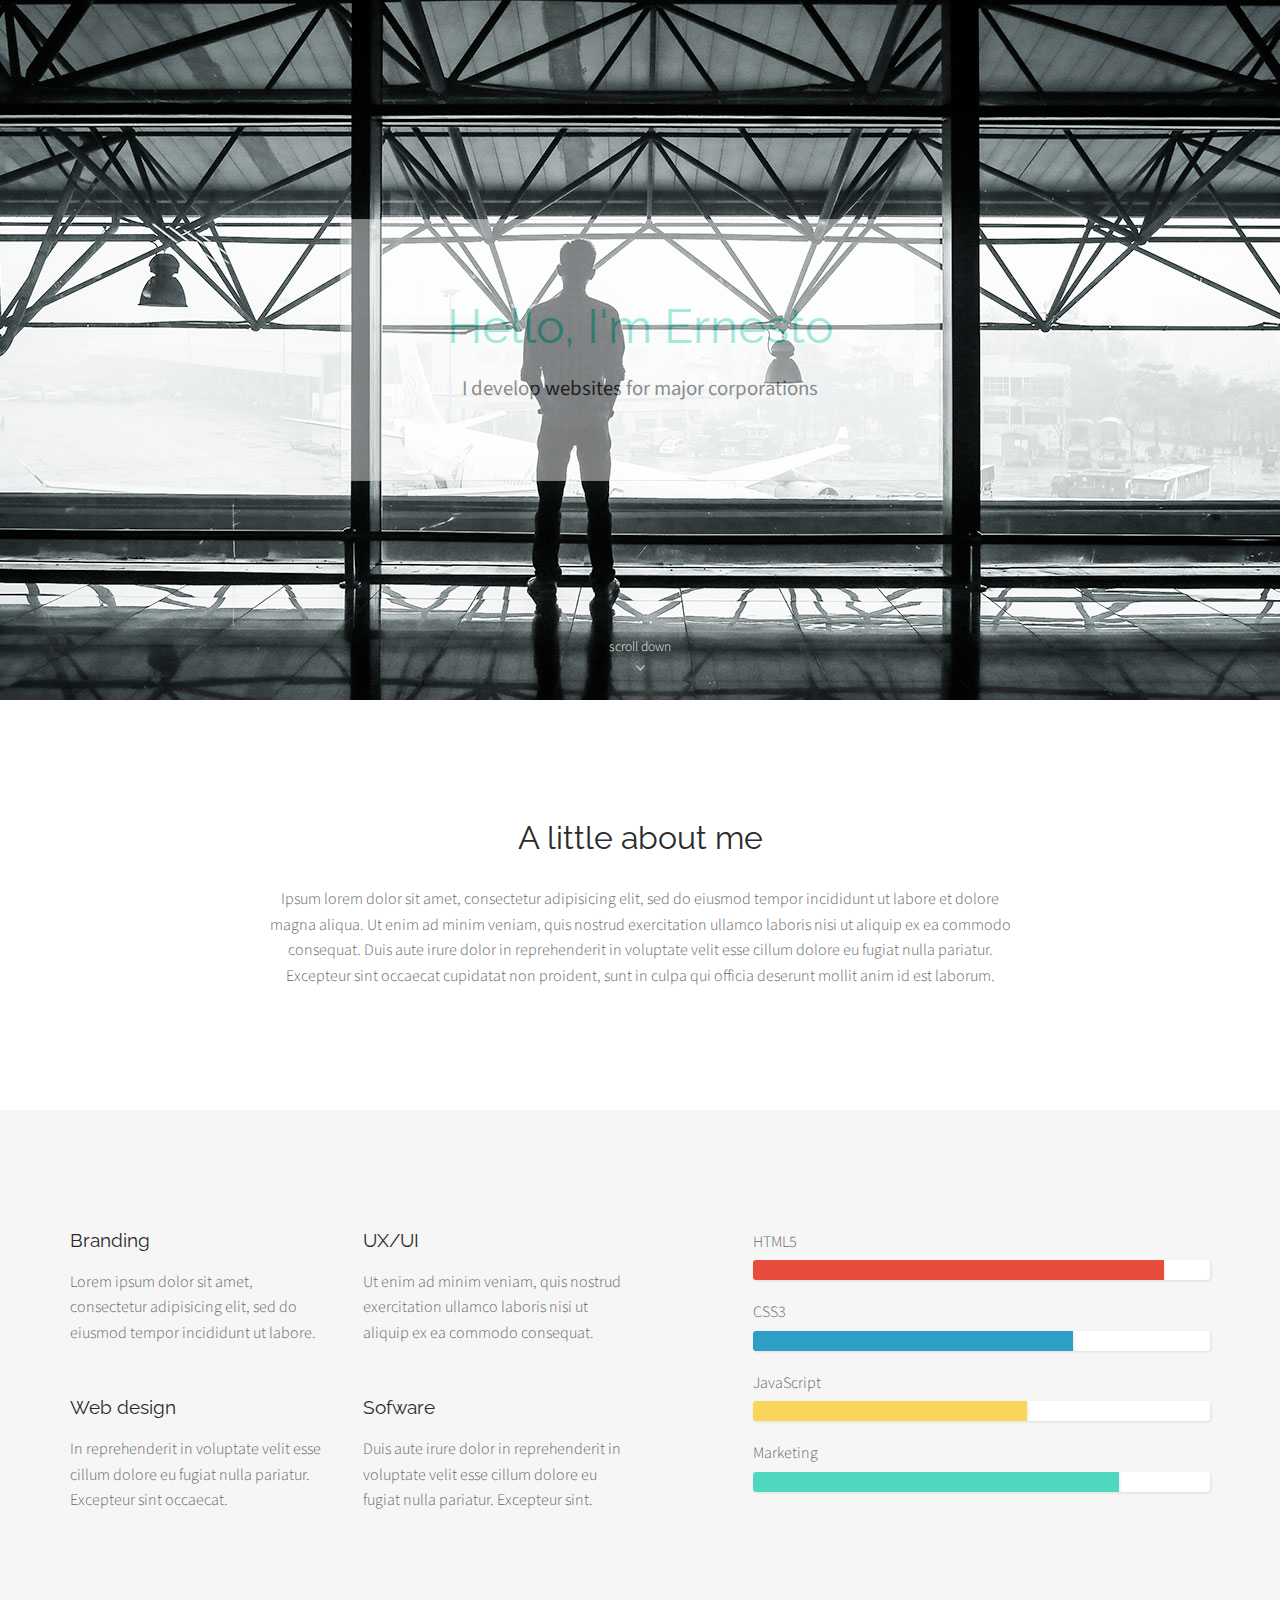
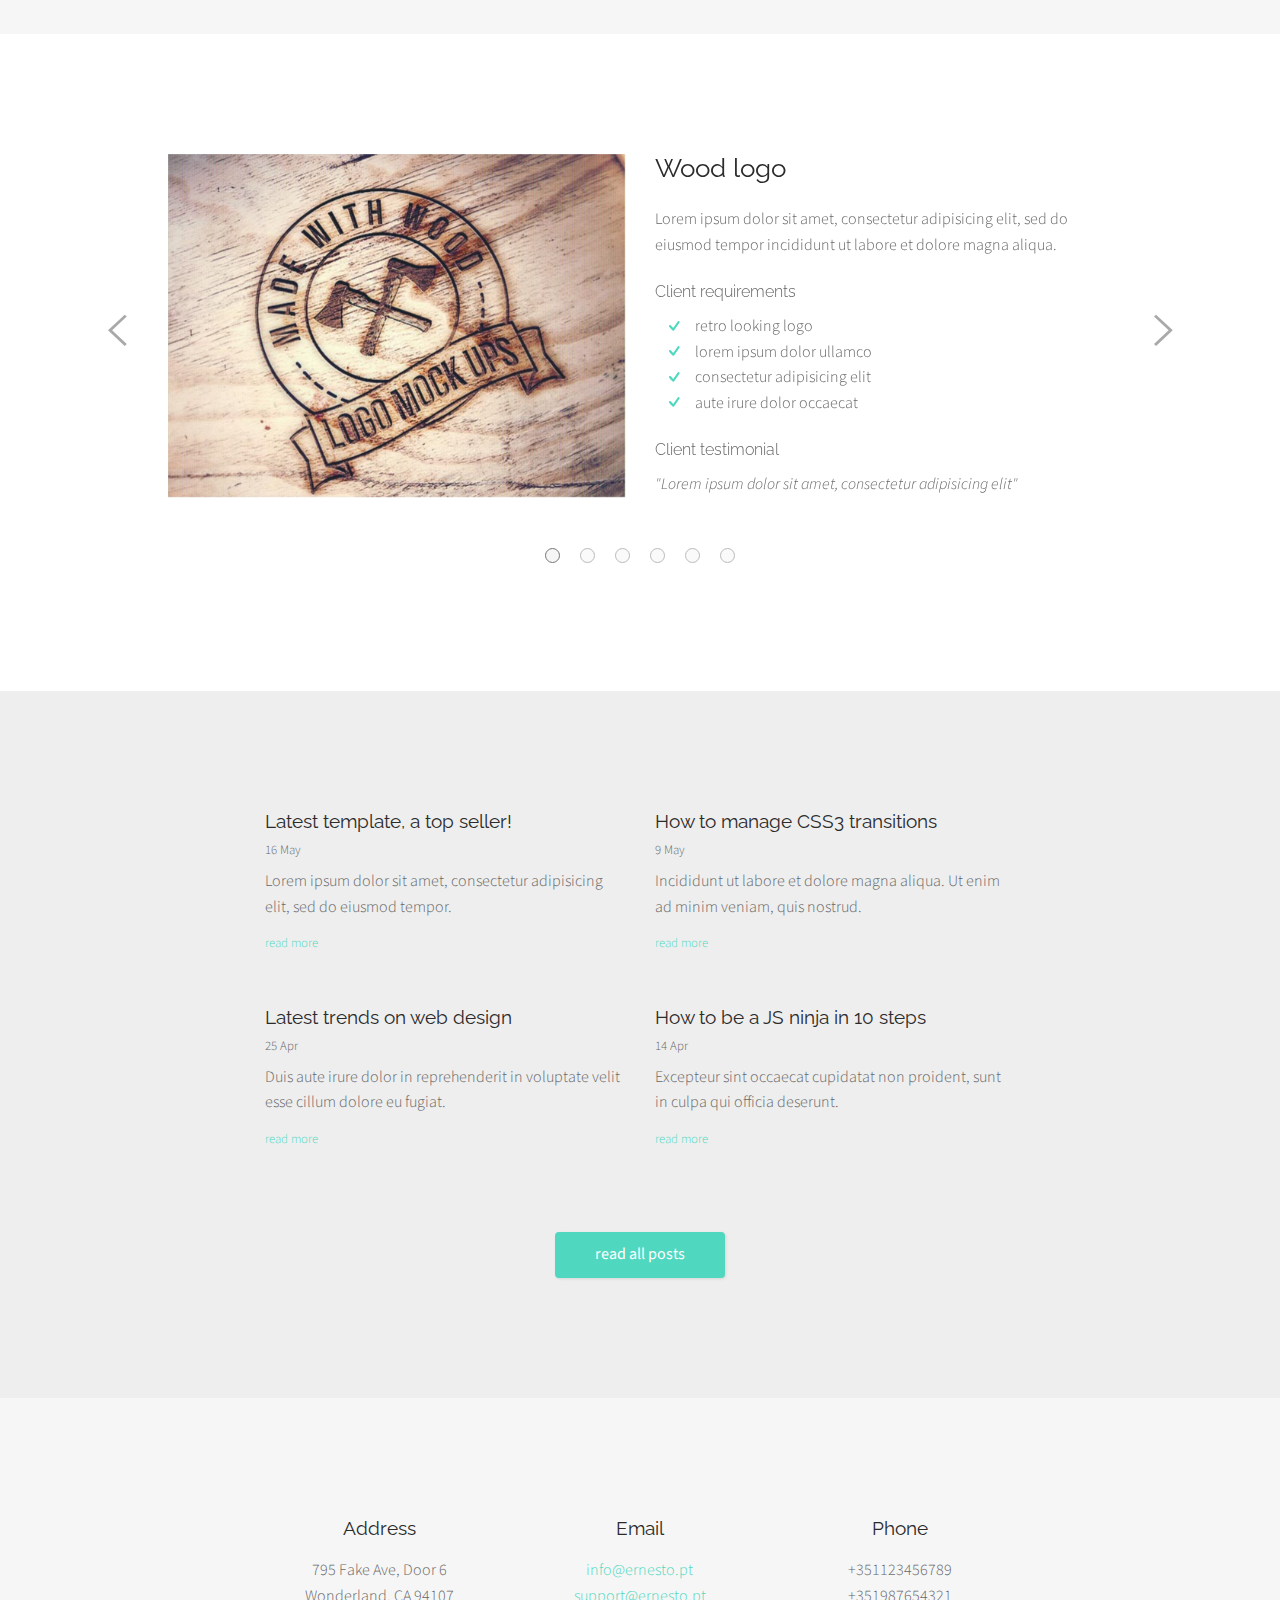
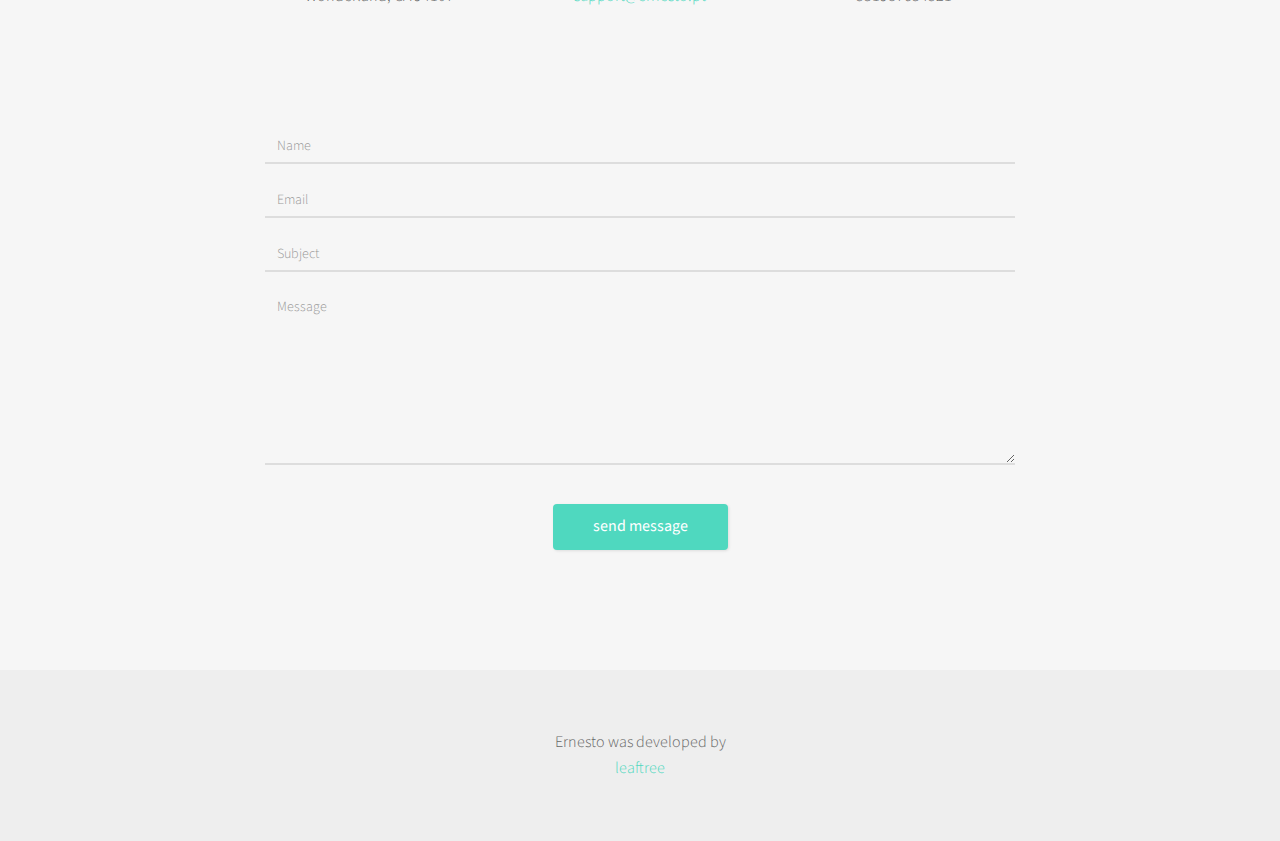
==== public/index.html @ e871e5c8 "Added Ernesto template. Works in Rack" ====
<!DOCTYPE html>

<html>
  <head>
    <meta charset="utf-8">
    <meta name="viewport" content="width=device-width, initial-scale=1.0">
    
    <!-- SEO -->
    <title>Ernesto</title>
    <meta name="description" content="HTML5 & CSS3 Multipurpose Theme">
    <meta name="keywords" content="HTML5, CSS3, Theme, ThemeForest, Flat, Responsive, Multipurpose, Modern">
    <link type="text/plain" rel="author" href="humans.txt">
    
    <link href="favicon.png" rel="icon" type="image/png">
    
    <link href='http://fonts.googleapis.com/css?family=Raleway:400,700%7cSource+Sans+Pro:700,300' rel='stylesheet' type='text/css'>
    <!-- Bootstrap 3.1.1 -->
    <link href="css/bootstrap.min.css" rel="stylesheet">
    <!-- ionicons font -->
    <link href="css/ionicons.min.css" rel="stylesheet">
    <!-- venobox -->
    <link href="css/venobox.css" rel="stylesheet">
    <!-- Owl Carousel -->
    <link href="css/owl.carousel.css" rel="stylesheet">
    <link href="css/owl.theme.css" rel="stylesheet">
    <link href="css/owl.transitions.css" rel="stylesheet">
    <!-- Custom CSS -->
    <link href="css/style.css" rel="stylesheet">
    <link href="css/color/emerald.css" rel="stylesheet">
  </head>
  <body data-spy="scroll" data-target=".main-menu" data-offset="85">
    
    <header class="header-invisible">
      <div class="container">
        <div class="row">

          <div id="logo" class="col-xs-6 col-sm-12 col-md-3 text-center-sm text-left-xs">
            <a href="index.html"><img src="logo.png" class="img-responsive" alt="logo" title="logo"></a>
          </div> <!-- /logo -->

          <div id="menu" class="col-xs-6 col-sm-12 col-md-9">
            <nav class="navbar main-menu" role="navigation">
              <!-- Menu button for mobile display -->
              <div class="navbar-header">
                <button type="button" class="navbar-toggle" data-toggle="collapse" data-target=".navbar-ex1-collapse">menu</button>
              </div>
          
              <!-- Navigation links -->
              <div class="collapse navbar-collapse navbar-ex1-collapse">
                <ul class="nav navbar-right navbar-nav">
                  <li class="active"><a class="smoothScroll" href="#highlighted">Home</a></li>
                  <li><a class="smoothScroll" href="#about">About</a></li>
                  <li><a class="smoothScroll" href="#services">Services</a></li>
                  <li><a class="smoothScroll" href="#portfolio">Portfolio</a></li>
                  <li><a class="smoothScroll" href="#news">News</a></li>
                  <li><a class="smoothScroll" href="#contact">Contact</a></li>
                  <li><a href="blog.html">Blog</a></li>
                </ul>
              </div> <!-- /navbar-collapse -->
            </nav>
          </div> <!-- /menu -->

        </div> <!-- /row -->
      </div> <!-- container -->
    </header>

    <div id="highlighted" class="bg-image-person">
      <div class="container">
        <div class="row">

          <div class="highlighted-image col-xs-12">
            <div class="fade-in text-center vertical-center">
              <div class="highlighted-box">
                <h1 class="margin-bottom-0 text-color-theme">Hello, I'm Ernesto</h1>
                <h5 class="margin-bottom-0 source-sans-font">I develop websites for major corporations</h5>
              </div> <!-- /highlighted-box -->
            </div> <!-- /fade-in -->
            <div class="scroll-down text-center text-color-light">
              <p>scroll down<br><i class="icon ion-ios7-arrow-down"></i></p>
            </div> <!-- /scroll-down -->
          </div> <!-- /highlighted-image -->

        </div> <!-- /row -->
      </div> <!-- /container -->      
    </div> <!-- /highlighted -->

    <div id="about" class="region">
      <div class="container">
        <div class="row">

          <div class="col-xs-12 col-md-8 col-md-offset-2 text-center block">
            <h3>A little about me</h3>
            <p>Ipsum lorem dolor sit amet, consectetur adipisicing elit, sed do eiusmod
            tempor incididunt ut labore et dolore magna aliqua. Ut enim ad minim veniam,
            quis nostrud exercitation ullamco laboris nisi ut aliquip ex ea commodo
            consequat. Duis aute irure dolor in reprehenderit in voluptate velit esse
            cillum dolore eu fugiat nulla pariatur. Excepteur sint occaecat cupidatat non
            proident, sunt in culpa qui officia deserunt mollit anim id est laborum.</p>
          </div> <!-- /col-xs-12 -->

        </div> <!-- /row -->
      </div> <!-- /container -->
    </div> <!-- /about -->

    <div id="services" class="region bg-color-grayLight1">
      <div class="container">
        <div class="row">

          <div class="panels-skills col-xs-12 block">
            <div class="row">

              <div class="panels col-xs-12 col-md-6">
                <div class="row">
                  <div class="panel-item col-xs-12 col-sm-6 margin-bottom-50">
                    <h6>Branding</h6>
                    <p>Lorem ipsum dolor sit amet, consectetur adipisicing elit, sed do eiusmod tempor incididunt ut labore.</p>
                  </div> <!-- /panel-item -->

                  <div class="panel-item col-xs-12 col-sm-6 margin-bottom-50">
                    <h6>UX/UI</h6>
                    <p>Ut enim ad minim veniam, quis nostrud exercitation ullamco laboris nisi ut aliquip ex ea commodo
                    consequat.</p>
                  </div> <!-- /panel-item -->

                  <div class="clearfix hidden-xs"></div>

                  <div class="panel-item col-xs-12 col-sm-6 margin-bottom-sm-50">
                    <h6>Web design</h6>
                    <p>In reprehenderit in voluptate velit esse cillum dolore eu fugiat nulla pariatur. Excepteur sint occaecat.</p>
                  </div> <!-- /panel-item -->

                  <div class="panel-item col-xs-12 col-sm-6 margin-bottom-sm-50">
                    <h6>Sofware</h6>
                    <p>Duis aute irure dolor in reprehenderit in voluptate velit esse cillum dolore eu fugiat nulla pariatur. Excepteur sint.</p>
                  </div> <!-- /panel-item -->
                </div> <!-- /row -->
              </div> <!-- /panels -->

              <div class="skills col-xs-12 col-md-5 col-md-offset-1">
                <p class="progress-title">HTML5</p>
                <div class="progress">
                  <div class="progress-bar progress-bar-red" role="progressbar" aria-valuenow="90" aria-valuemin="0" aria-valuemax="100" style="width: 90%">
                  </div> <!-- /progress-bar -->
                </div> <!-- /progress -->

                <p class="progress-title">CSS3</p>
                <div class="progress">
                  <div class="progress-bar progress-bar-blue" role="progressbar" aria-valuenow="20" aria-valuemin="0" aria-valuemax="100" style="width: 70%">
                  </div> <!-- /progress-bar -->
                </div> <!-- /progress -->

                <p class="progress-title">JavaScript</p>
                <div class="progress">
                  <div class="progress-bar progress-bar-yellow" role="progressbar" aria-valuenow="60" aria-valuemin="0" aria-valuemax="100" style="width: 60%">
                  </div> <!-- /progress-bar -->
                </div> <!-- /progress -->

                <p class="progress-title">Marketing</p>
                <div class="progress">
                  <div class="progress-bar progress-bar-primary" role="progressbar" aria-valuenow="80" aria-valuemin="0" aria-valuemax="100" style="width: 80%">
                  </div> <!-- /progress-bar -->
                </div> <!-- /progress -->
              </div> <!-- /skills -->

            </div> <!-- /row -->
          </div> <!-- /panels-skills -->

        </div> <!-- /row -->
      </div> <!-- /container -->
    </div> <!-- /about -->

    <div id="portfolio" class="region">
      <div class="container">
        <div class="row">

          <div class="portfolio-slider col-xs-12 col-md-10 col-md-offset-1 block">
            <div class="owl-carousel">

              <div class="row">
                <div class="col-xs-12 col-md-6">
                  <a href="img/portfolio/pix1-th.jpg" class="venobox" title="Wood logo">
                    <div class="portfolio-image">
                      <img src="img/portfolio/pix1-th.jpg" class="img-responsive img-full-width" alt="wood">
                      <div class="portfolio-overlay">
                        <p>View larger</p>
                      </div> <!-- /portfolio-overlay -->
                    </div> <!-- /portfolio-image -->
                  </a>
                </div> <!-- /col-xs-12 -->
                <div class="col-xs-12 col-md-6 margin-top-sm-40">
                  <h4>Wood logo</h4>
                  <p>Lorem ipsum dolor sit amet, consectetur adipisicing elit, sed do eiusmod tempor incididunt ut labore et dolore magna aliqua.</p>
                  <p class="raleway-font margin-top-20">Client requirements</p>
                  <ul class="icon-list">
                    <li><i class="icon ion-checkmark-round text-color-theme"></i>retro looking logo</li>
                    <li><i class="icon ion-checkmark-round text-color-theme"></i>lorem ipsum dolor ullamco</li>
                    <li><i class="icon ion-checkmark-round text-color-theme"></i>consectetur adipisicing elit</li>
                    <li><i class="icon ion-checkmark-round text-color-theme"></i>aute irure dolor occaecat</li>
                  </ul> <!-- /icon-list -->
                  <p class="raleway-font margin-top-20">Client testimonial</p>
                  <p><em>"Lorem ipsum dolor sit amet, consectetur adipisicing elit"</em></p>
                </div> <!-- /col-xs-12 -->
              </div> <!-- /row -->

              <div class="row">
                <div class="col-xs-12 col-md-6">
                  <a href="img/portfolio/pix2-th.jpg" class="venobox" title="Flyer presentation">
                    <div class="portfolio-image">
                      <img src="img/portfolio/pix2-th.jpg" class="img-responsive img-full-width" alt="flyer">
                      <div class="portfolio-overlay">
                        <p>View larger</p>
                      </div> <!-- /portfolio-overlay -->
                    </div> <!-- /portfolio-image -->
                  </a>
                </div> <!-- /col-xs-12 -->
                <div class="col-xs-12 col-md-6 margin-top-sm-40">
                  <h4>Flyer presentation</h4>
                  <p>Duis aute irure dolor in reprehenderit in voluptate velit esse cillum dolore eu fugiat nulla pariatur. Excepteur sint.</p>
                  <p class="raleway-font margin-top-20">Client requirements</p>
                  <ul class="icon-list">
                    <li><i class="icon ion-checkmark-round text-color-theme"></i>a flyer presentation mockup</li>
                    <li><i class="icon ion-checkmark-round text-color-theme"></i>lorem ipsum dolor ullamco</li>
                    <li><i class="icon ion-checkmark-round text-color-theme"></i>consectetur adipisicing elit</li>
                    <li><i class="icon ion-checkmark-round text-color-theme"></i>aute irure dolor occaecat</li>
                  </ul> <!-- /icon-list -->
                  <p class="raleway-font margin-top-20">Client testimonial</p>
                  <p><em>"Labore et dolore magna aliqua, ut enim ad minim veniam"</em></p>
                </div> <!-- /col-xs-12 -->
              </div> <!-- /row -->

              <div class="row">
                <div class="col-xs-12 col-md-6">
                  <a href="img/portfolio/pix3-th.jpg" class="venobox" title="Corporate image">
                    <div class="portfolio-image">
                      <img src="img/portfolio/pix3-th.jpg" class="img-responsive img-full-width" alt="corporate image">
                      <div class="portfolio-overlay">
                        <p>View larger</p>
                      </div> <!-- /portfolio-overlay -->
                    </div> <!-- /portfolio-image -->
                  </a>
                </div> <!-- /col-xs-12 -->
                <div class="col-xs-12 col-md-6 margin-top-sm-40">
                  <h4>Corporate image</h4>
                  <p>Excepteur sint occaecat cupidatat non proident, sunt in culpa qui officia deserunt mollit anim id est laborum.</p>
                  <p class="raleway-font margin-top-20">Client requirements</p>
                  <ul class="icon-list">
                    <li><i class="icon ion-checkmark-round text-color-theme"></i>corporate image</li>
                    <li><i class="icon ion-checkmark-round text-color-theme"></i>lorem ipsum dolor ullamco</li>
                    <li><i class="icon ion-checkmark-round text-color-theme"></i>consectetur adipisicing elit</li>
                    <li><i class="icon ion-checkmark-round text-color-theme"></i>aute irure dolor occaecat</li>
                  </ul> <!-- /icon-list -->
                  <p class="raleway-font margin-top-20">Client testimonial</p>
                  <p><em>"Lorem ipsum dolor sit amet, consectetur adipisicing elit"</em></p>
                </div> <!-- /col-xs-12 -->
              </div> <!-- /row -->

              <div class="row">
                <div class="col-xs-12 col-md-6">
                  <a href="img/portfolio/pix4-th.jpg" class="venobox" title="Business cards">
                    <div class="portfolio-image">
                      <img src="img/portfolio/pix4-th.jpg" class="img-responsive img-full-width" alt="business cards">
                      <div class="portfolio-overlay">
                        <p>View larger</p>
                      </div> <!-- /portfolio-overlay -->
                    </div> <!-- /portfolio-image -->
                  </a>
                </div> <!-- /col-xs-12 -->
                <div class="col-xs-12 col-md-6 margin-top-sm-40">
                  <h4>Business Cards</h4>
                  <p>Lorem ipsum dolor sit amet, consectetur adipisicing elit, sed do eiusmod tempor incididunt ut labore et dolore magna aliqua.</p>
                  <p class="raleway-font margin-top-20">Client requirements</p>
                  <ul class="icon-list">
                    <li><i class="icon ion-checkmark-round text-color-theme"></i>business cards</li>
                    <li><i class="icon ion-checkmark-round text-color-theme"></i>lorem ipsum dolor ullamco</li>
                    <li><i class="icon ion-checkmark-round text-color-theme"></i>consectetur adipisicing elit</li>
                    <li><i class="icon ion-checkmark-round text-color-theme"></i>aute irure dolor occaecat</li>
                  </ul> <!-- /icon-list -->
                  <p class="raleway-font margin-top-20">Client testimonial</p>
                  <p><em>"Exercitation ullamco laboris nisi ut aliquip ex ea commodo"</em></p>
                </div> <!-- /col-xs-12 -->
              </div> <!-- /row -->

              <div class="row">
                <div class="col-xs-12 col-md-6">
                  <a href="img/portfolio/pix5-th.jpg" class="venobox" title="App screen">
                    <div class="portfolio-image">
                      <img src="img/portfolio/pix5-th.jpg" class="img-responsive img-full-width" alt="app">
                      <div class="portfolio-overlay">
                        <p>View larger</p>
                      </div> <!-- /portfolio-overlay -->
                    </div> <!-- /portfolio-image -->
                  </a>
                </div> <!-- /col-xs-12 -->
                <div class="col-xs-12 col-md-6 margin-top-sm-40">
                  <h4>Wood logo</h4>
                  <p>Duis aute irure dolor in reprehenderit in voluptate velit esse cillum dolore eu fugiat nulla pariatur.</p>
                  <p class="raleway-font margin-top-20">Client requirements</p>
                  <ul class="icon-list">
                    <li><i class="icon ion-checkmark-round text-color-theme"></i>App screen software</li>
                    <li><i class="icon ion-checkmark-round text-color-theme"></i>lorem ipsum dolor ullamco</li>
                    <li><i class="icon ion-checkmark-round text-color-theme"></i>consectetur adipisicing elit</li>
                    <li><i class="icon ion-checkmark-round text-color-theme"></i>aute irure dolor occaecat</li>
                  </ul> <!-- /icon-list -->
                  <p class="raleway-font margin-top-20">Client testimonial</p>
                  <p><em>"Lorem ipsum dolor sit amet, consectetur adipisicing elit"</em></p>
                </div> <!-- /col-xs-12 -->
              </div> <!-- /row -->

              <div class="row">
                <div class="col-xs-12 col-md-6">
                  <a href="img/portfolio/pix6-th.jpg" class="venobox" title="Mobile app">
                    <div class="portfolio-image">
                      <img src="img/portfolio/pix6-th.jpg" class="img-responsive img-full-width" alt="mobile app">
                      <div class="portfolio-overlay">
                        <p>View larger</p>
                      </div> <!-- /portfolio-overlay -->
                    </div> <!-- /portfolio-image -->
                  </a>
                </div> <!-- /col-xs-12 -->
                <div class="col-xs-12 col-md-6 margin-top-sm-40">
                  <h4>Mobile app</h4>
                  <p>Lorem ipsum dolor sit amet, consectetur adipisicing elit, sed do eiusmod tempor incididunt ut.</p>
                  <p class="raleway-font margin-top-20">Client requirements</p>
                  <ul class="icon-list">
                    <li><i class="icon ion-checkmark-round text-color-theme"></i>Mobile app</li>
                    <li><i class="icon ion-checkmark-round text-color-theme"></i>lorem ipsum dolor ullamco</li>
                    <li><i class="icon ion-checkmark-round text-color-theme"></i>consectetur adipisicing elit</li>
                    <li><i class="icon ion-checkmark-round text-color-theme"></i>aute irure dolor occaecat</li>
                  </ul> <!-- /icon-list -->
                  <p class="raleway-font margin-top-20">Client testimonial</p>
                  <p><em>"Consectetur adipisicing elit, sed do eiusmod tempor incididunt"</em></p>
                </div> <!-- /col-xs-12 -->
              </div> <!-- /row -->

            </div> <!-- /owl-carousel -->
          </div> <!-- /portfolio-slider -->

        </div> <!-- /row -->
      </div> <!-- /container -->
    </div> <!-- /portfolio -->

    <div id="news" class="region bg-color-grayLight2">
      <div class="container">
        <div class="row">

          <div class="latest-news col-xs-12 col-md-8 col-md-offset-2 block">
            <div class="row">

              <div class="latest-news-item col-xs-12 col-sm-6 margin-bottom-50">
                <h6 class="margin-bottom-5">Latest template, a top seller!</h6>
                <p class="margin-bottom-5"><small>16 May</small></p>
                <p>Lorem ipsum dolor sit amet, consectetur adipisicing elit, sed do eiusmod tempor.</p>
                <small><a href="blog-single.html">read more</a></small>
              </div> <!-- /latest-news-item -->

              <div class="latest-news-item col-xs-12 col-sm-6 margin-bottom-50">
                <h6 class="margin-bottom-5">How to manage CSS3 transitions</h6>
                <p class="margin-bottom-5"><small>9 May</small></p>
                <p>Incididunt ut labore et dolore magna aliqua. Ut enim ad minim veniam, quis nostrud.</p>
                <small><a href="blog-single.html">read more</a></small>
              </div> <!-- /latest-news-item -->

              <div class="clearfix hidden-xs"></div>

              <div class="latest-news-item col-xs-12 col-sm-6 margin-bottom-50">
                <h6 class="margin-bottom-5">Latest trends on web design</h6>
                <p class="margin-bottom-5"><small>25 Apr</small></p>
                <p>Duis aute irure dolor in reprehenderit in voluptate velit esse cillum dolore eu fugiat.</p>
                <small><a href="blog-single.html">read more</a></small>
              </div> <!-- /latest-news-item -->

              <div class="latest-news-item col-xs-12 col-sm-6 margin-bottom-50">
                <h6 class="margin-bottom-5">How to be a JS ninja in 10 steps</h6>
                <p class="margin-bottom-5"><small>14 Apr</small></p>
                <p>Excepteur sint occaecat cupidatat non proident, sunt in culpa qui officia deserunt.</p>
                <small><a href="blog-single.html">read more</a></small>
              </div> <!-- /latest-news-item -->

            </div> <!-- /row -->

            <div class="text-center margin-top-30"><a href="blog.html" class="btn btn-primary">read all posts</a></div>

          </div> <!-- /col-xs-12 -->

        </div> <!-- /row -->
      </div> <!-- /container -->
    </div> <!-- /news -->

    <div id="contact" class="footer-columns region bg-color-grayLight1">
      <div class="container">
        <div class="row">

          <div class="contact-info col-xs-12 col-md-8 col-md-offset-2 text-center block">
            <div class="row">

              <div class="col-xs-12 col-sm-4">
                <h6>Address</h6>
                <p>795 Fake Ave, Door 6<br />Wonderland, CA 94107</p>
              </div>

              <div class="col-xs-12 col-sm-4 margin-top-xs-40">
                <h6>Email</h6>
                <p><a href="mailto:info@ernesto.pt">info@ernesto.pt</a><br /><a href="mailto:support@ernesto.pt">support@ernesto.pt</a></p>
              </div>

              <div class="col-xs-12 col-sm-4 margin-top-xs-40">
                <h6>Phone</h6>
                <p>+351123456789<br />+351987654321</p>
              </div>

            </div> <!-- /row -->
          </div> <!-- /contact-info -->

          <div class="contact-form col-xs-12 col-md-8 col-md-offset-2 block">

            <form id="theme-contact" method="post" role="form" action="mail.php">
              <div class="form-group">
                <input type="text" class="form-control" id="contact-name" name="contact-name" placeholder="Name">
              </div> <!-- /form-group -->

              <div class="form-group">
                <input type="email" class="form-control" id="contact-email" name="contact-email" placeholder="Email">
              </div> <!-- /form-group -->
              
              <div class="form-group">
                <input type="text" class="form-control" id="contact-subject" name="contact-subject" placeholder="Subject">
              </div> <!-- /form-group -->
              
              <div class="form-group">
                <textarea class="form-control" rows="8" id="contact-message" name="contact-message" placeholder="Message"></textarea>
              </div> <!-- /form-group -->
              
              <div class="form-group text-center">
                <input type="submit" class="btn btn-primary margin-top-20" id="submit" name="submit" value="send message">
              </div> <!-- /form-group -->
            </form> <!-- /theme-contact -->

            <div id="theme-form-messages"></div>

          </div> <!-- /contact-form -->

        </div> <!-- /row -->
      </div> <!-- /container -->
    </div> <!-- /contact -->

    <footer class="region bg-color-grayLight2">
      <div class="container">
        <div class="row">

          <div class="col-xs-12 text-center">
            <p>Ernesto was developed by<br><a href="http://leaftree.pt">leaftree</a></p>
          </div> <!-- /col-xs-12 -->

        </div> <!-- /row -->
      </div> <!-- /container -->
    </footer>
    
    <!-- jQuery 1.10.2 -->
    <script src="js/jquery-1.10.2.min.js"></script>
    <!-- jQuery Plugins -->
    <script src="js/bootstrap.min.js"></script>
    <script src="js/jquery.flexverticalcenter.js"></script>
    <script src="js/retina-1.1.0.min.js"></script>
    <script src="js/jquery.smooth-scroll.min.js"></script>
    <script src="js/venobox.min.js"></script>
    <script src="js/owl.carousel.min.js"></script>
    <script src="js/app.js"></script>
  </body>
</html>
---- public/css/venobox.css ----
/* ------ venobox.css --------*/
.vbox-overlay *, .vbox-overlay *:before, .vbox-overlay *:after{
    -webkit-backface-visibility: hidden;
    -webkit-box-sizing:border-box;-moz-box-sizing:border-box;box-sizing:border-box;}
body{
    -webkit-overflow-scrolling:touch;
}
/* ------- overlay: change here background color and opacity ----- */
.vbox-overlay{
    background: #181818;
    background: rgba(0,0,0,0.85); 
    width: 100%;
    height: auto;
    position: absolute;
    top: 0;
    left: 0;
    z-index: 999;
    overflow: hidden;
    opacity: 0;
    transition: opacity .25s ease-in-out;
    -moz-transition: opacity .25s ease-in-out;
    -webkit-transition: opacity .25s ease-in-out;
}
.relativo{
    float: left;
    width: 100%;
    height: 100%;
    display: block;
    position: relative;
}
/* ----- preloader - choose between CIRCLE, IOS, DOTS, QUADS ----- */

/* circle preloader */
.vbox-preloader{
    position:fixed; 
    width:32px; 
    height:32px;
    left:50%; 
    top:50%; 
    margin-left:-16px; 
    margin-top:-16px;
    background-image: url(../img/lightbox/preload-circle.png);
    text-indent: -100px;
    overflow: hidden;
    -webkit-animation: playload 1.4s steps(18) infinite;
       -moz-animation: playload 1.4s steps(18) infinite;
        -ms-animation: playload 1.4s steps(18) infinite;
         -o-animation: playload 1.4s steps(18) infinite;
            animation: playload 1.4s steps(18) infinite;
}
@-webkit-keyframes playload {
   from { background-position:    0px; }
     to { background-position: -576px; }
}
@-moz-keyframes playload {
   from { background-position:    0px; }
     to { background-position: -576px; }
}
@-ms-keyframes playload {
   from { background-position:    0px; }
     to { background-position: -576px; }
}
@-o-keyframes playload {
   from { background-position:    0px; }
     to { background-position: -576px; }
}
@keyframes playload {
   from { background-position:    0px; }
     to { background-position: -576px; }
}
/* IOS preloader */
/*
.vbox-preloader{
    position:fixed; 
    width:32px; 
    height:32px;
    left:50%; 
    top:50%; 
    margin-left:-16px; 
    margin-top:-16px;
    background-image: url(../img/lightbox/preload-ios.png);
    text-indent: -100px;
    overflow: hidden;
    -webkit-animation: playload 1.4s steps(12) infinite;
       -moz-animation: playload 1.4s steps(12) infinite;
        -ms-animation: playload 1.4s steps(12) infinite;
         -o-animation: playload 1.4s steps(12) infinite;
            animation: playload 1.4s steps(12) infinite;
}

@-webkit-keyframes playload {
   from { background-position:    0px; }
     to { background-position: -384px; }
}
@-moz-keyframes playload {
   from { background-position:    0px; }
     to { background-position: -384px; }
}
@-ms-keyframes playload {
   from { background-position:    0px; }
     to { background-position: -384px; }
}
@-o-keyframes playload {
   from { background-position:    0px; }
     to { background-position: -384px; }
}
@keyframes playload {
   from { background-position:    0px; }
     to { background-position: -384px; }
}
*/
/* dots preloader */
/*
.vbox-preloader{
    position:fixed; 
    width:32px; 
    height:11px;
    left:50%; 
    top:50%; 
    margin-left:-16px; 
    margin-top:-16px;
    background-image: url(../img/lightbox/preload-dots.png);
    text-indent: -100px;
    overflow: hidden;
    -webkit-animation: playload 1.4s steps(24) infinite;
       -moz-animation: playload 1.4s steps(24) infinite;
        -ms-animation: playload 1.4s steps(24) infinite;
         -o-animation: playload 1.4s steps(24) infinite;
            animation: playload 1.4s steps(24) infinite;
}

@-webkit-keyframes playload {
   from { background-position:    0px; }
     to { background-position: -768px; }
}
@-moz-keyframes playload {
   from { background-position:    0px; }
     to { background-position: -768px; }
}
@-ms-keyframes playload {
   from { background-position:    0px; }
     to { background-position: -768px; }
}
@-o-keyframes playload {
   from { background-position:    0px; }
     to { background-position: -768px; }
}
@keyframes playload {
   from { background-position:    0px; }
     to { background-position: -768px; }
}
*/
/* quads preloader */
/*
.vbox-preloader{
    position:fixed; 
    width:32px; 
    height:10px;
    left:50%; 
    top:50%; 
    margin-left:-16px; 
    margin-top:-16px;
    background-image: url(../img/lightbox/preload-quads.png);
    text-indent: -100px;
    overflow: hidden;
    -webkit-animation: playload 1.4s steps(12) infinite;
       -moz-animation: playload 1.4s steps(12) infinite;
        -ms-animation: playload 1.4s steps(12) infinite;
         -o-animation: playload 1.4s steps(12) infinite;
            animation: playload 1.4s steps(12) infinite;
}
@-webkit-keyframes playload {
   from { background-position:    0px; }
     to { background-position: -384px; }
}
@-moz-keyframes playload {
   from { background-position:    0px; }
     to { background-position: -384px; }
}
@-ms-keyframes playload {
   from { background-position:    0px; }
     to { background-position: -384px; }
}
@-o-keyframes playload {
   from { background-position:    0px; }
     to { background-position: -384px; }
}
@keyframes playload {
   from { background-position:    0px; }
     to { background-position: -384px; }
}
*/
/* ----- navigation ----- */
.vbox-close{
    cursor: pointer;
    position: fixed;
    top: 10px;
    right: 10px;
    width: 20px;
    height: 20px;
    padding: 20px;
    display: block;
    background: url(../img/lightbox/close.gif) no-repeat;
    background-position: center center;
    color: #fff;
    text-indent: -100px;
    overflow: hidden;
}
.vbox-next, .vbox-prev{
    cursor: pointer;
    position: fixed;
    top: 50%;
    color: #fff;
    width: 30px;
    height: 30px;
    margin-top: -15px;
    text-indent: -100px;
    overflow: hidden;
}
.vbox-prev{
    left: 10px;
    background: url(../img/lightbox/prev.gif) center center no-repeat;
}
.vbox-next{
    right: 10px;
    background: url(../img/lightbox/next.gif) center center no-repeat;
}

.vbox-title{
    width: 100%;
    height: 60px;
    float: left;
    text-align: center;
    line-height: 60px;
    font-size: 1em;
    color: #fff;
    padding: 0 40px;
    overflow: hidden;
    background: #161617;
    position: fixed;
    display: none;
    top: -1px;
    left: 0;
}

.vbox-num{
    cursor: pointer;
    position: fixed;
    top: -1px;
    left: 0;
    height: 40px;
    display: block;
    color: #fff;
    overflow: hidden;
    line-height: 28px;
    font-size: 12px;
    padding: 6px 10px;
    background: #161617;
    display: none;
}
/* ------- inline window ------ */
.vbox-inline{
    width: 420px;
    height: 315px;
    padding: 10px;
    background: #fff;
    text-align: left;
    margin: 0 auto;
    overflow: auto;
}

/* ------- Video & iFrames window ------ */
.venoframe{
    border: none;
    width: 960px;
    height: 720px;
}
@media (max-width: 992px) {
    .venoframe{
        width: 640px;
        height: 480px;
    }
}
@media (max-width: 767px) {
    .venoframe{
        width: 420px;
        height: 315px;
    }
}
@media (max-width: 460px) {
    .vbox-inline{
        width: 100%;
    }

    .venoframe{
        width: 100%;
        height: 260px;
    }
}

/* ------- PLease do NOT edit this! (or do it at your own risk) ------ */
.vbox-container{
    position: relative;
    background: #000;
    width: 98%;
    max-width: 1024px;
    margin: 0 auto;
}
.vbox-content{
    text-align: center;
    float: left;
    width: 100%;
    position: relative;
    overflow: hidden;
}
.vbox-container img{
    max-width: 100%;
    height: auto;
}
.vwrap{
    opacity: 1;
    transition: opacity .25s ease-in-out;
    -moz-transition: opacity .25s ease-in-out;
    -webkit-transition: opacity .25s ease-in-out;
    width: 100%;
    height: auto;
    float: left;
    position: relative;
    margin: 0;
    padding: 0;
    left: 0;
    overflow: hidden;
    z-index: 1;
}
---- public/css/style.css ----
/*************************************************************/
/********************* TABLE OF CONTENTS *********************/
/*************************************************************/
/**                                                         **/
/** General Styles                                          **/
/** Generic Styles                                          **/
/** Typography                                              **/
/** Regions                                                 **/
/**  - Region & Block Spacings                              **/
/**  - Header                                               **/
/** Menus                                                   **/
/**  - Nav                                                  **/
/**  - Mav Pills                                            **/
/**  - Main Menu                                            **/
/** Highlighted                                             **/
/*+  - Highlighted Text                                     **/
/**  - Highlighted Image                                    **/
/**  - Highlighted Slider                                   **/
/**  - Highlighted Image Blog                               **/
/**  - Highlighted Blog Single                              **/
/** Portfolio                                               **/
/**  - Portfolio Block                                      **/
/**  - Portfolio Slider Block                               **/
/** Blog                                                    **/
/**  - Blog Single                                          **/
/** Team                                                    **/
/** Panels                                                  **/
/** Comments                                                **/
/** Pagination                                              **/
/** Tabs                                                    **/
/** Accordions                                              **/
/** Wells                                                   **/
/** Buttons                                                 **/
/** Labels                                                  **/
/** Alerts                                                  **/
/** Popovers                                                **/
/** Progress Bars                                           **/
/** Forms                                                   **/
/** Colors & Backgrounds                                    **/
/**  - Text Color Palette                                   **/
/**  - Text Colors                                          **/
/**  - Background Colors                                    **/
/**  - Background Images                                    **/
/**                                                         **/
/*************************************************************/
/*************************************************************/



/*************************************************************/
/*********************** General Styles **********************/
/*************************************************************/

body {
  color: #666;
  font-size: 1.6em;
  line-height: 1.6em;
  font-family: 'Source Sans Pro', sans-serif;
  font-weight: 300;
  word-wrap: break-word;
  letter-spacing: 0;
}

a {
  text-decoration: none;
  -webkit-transition: all 0.3s ease-out;
     -moz-transition: all 0.3s ease-out;
       -o-transition: all 0.3s ease-out;
          transition: all 0.3s ease-out;
}

a:hover,
a:focus,
a:active {
  color: #2b2b2b;
  text-decoration: none;
}



/*************************************************************/
/*********************** Generic Styles **********************/
/*************************************************************/

.margin-0         { margin: 0; }
.margin-left-0    { margin-left: 0; }
.margin-top-0     { margin-top: 0; }
.margin-right-0   { margin-right: 0; }
.margin-bottom-0  { margin-bottom: 0; }

.margin-5         { margin: 5px; }
.margin-left-5    { margin-left: 5px; }
.margin-top-5     { margin-top: 5px; }
.margin-right-5   { margin-right: 5px; }
.margin-bottom-5  { margin-bottom: 5px; }

.margin-10        { margin: 10px; }
.margin-left-10   { margin-left: 10px; }
.margin-top-10    { margin-top: 10px; }
.margin-right-10  { margin-right: 10px; }
.margin-bottom-10 { margin-bottom: 10px; }

.margin-15        { margin: 15px; }
.margin-left-15   { margin-left: 15px; }
.margin-top-15    { margin-top: 15px; }
.margin-right-15  { margin-right: 15px; }
.margin-bottom-15 { margin-bottom: 15px; }

.margin-20        { margin: 20px; }
.margin-left-20   { margin-left: 20px; }
.margin-top-20    { margin-top: 20px; }
.margin-right-20  { margin-right: 20px; }
.margin-bottom-20 { margin-bottom: 20px; }

.margin-30        { margin: 30px; }
.margin-left-30   { margin-left: 30px; }
.margin-top-30    { margin-top: 30px; }
.margin-right-30  { margin-right: 30px; }
.margin-bottom-30 { margin-bottom: 30px; }

.margin-40        { margin: 40px; }
.margin-left-40   { margin-left: 40px; }
.margin-top-40    { margin-top: 40px; }
.margin-right-40  { margin-right: 40px; }
.margin-bottom-40 { margin-bottom: 40px; }

.margin-50        { margin: 50px; }
.margin-left-50   { margin-left: 50px; }
.margin-top-50    { margin-top: 50px; }
.margin-right-50  { margin-right: 50px; }
.margin-bottom-50 { margin-bottom: 50px; }

@media (max-width: 1200px) {
  .margin-md-0         { margin: 0; }
  .margin-left-md-0    { margin-left: 0; }
  .margin-top-md-0     { margin-top: 0; }
  .margin-right-md-0   { margin-right: 0; }
  .margin-bottom-md-0  { margin-bottom: 0; }
  
  .margin-md-5         { margin: 5px; }
  .margin-left-md-5    { margin-left: 5px; }
  .margin-top-md-5     { margin-top: 5px; }
  .margin-right-md-5   { margin-right: 5px; }
  .margin-bottom-md-5  { margin-bottom: 5px; }
  
  .margin-md-10        { margin: 10px; }
  .margin-left-md-10   { margin-left: 10px; }
  .margin-top-md-10    { margin-top: 10px; }
  .margin-right-md-10  { margin-right: 10px; }
  .margin-bottom-md-10 { margin-bottom: 10px; }

  .margin-md-15        { margin: 15px; }
  .margin-left-md-15   { margin-left: 15px; }
  .margin-top-md-15    { margin-top: 15px; }
  .margin-right-md-15  { margin-right: 15px; }
  .margin-bottom-md-15 { margin-bottom: 15px; }
  
  .margin-md-20        { margin: 20px; }
  .margin-left-md-20   { margin-left: 20px; }
  .margin-top-md-20    { margin-top: 20px; }
  .margin-right-md-20  { margin-right: 20px; }
  .margin-bottom-md-20 { margin-bottom: 20px; }
  
  .margin-md-30        { margin: 30px; }
  .margin-left-md-30   { margin-left: 30px; }
  .margin-top-md-30    { margin-top: 30px; }
  .margin-right-md-30  { margin-right: 30px; }
  .margin-bottom-md-30 { margin-bottom: 30px; }
  
  .margin-md-40        { margin: 40px; }
  .margin-left-md-40   { margin-left: 40px; }
  .margin-top-md-40    { margin-top: 40px; }
  .margin-right-md-40  { margin-right: 40px; }
  .margin-bottom-md-40 { margin-bottom: 40px; }
  
  .margin-md-50        { margin: 50px; }
  .margin-left-md-50   { margin-left: 50px; }
  .margin-top-md-50    { margin-top: 50px; }
  .margin-right-md-50  { margin-right: 50px; }
  .margin-bottom-md-50 { margin-bottom: 50px; }
}

@media (max-width: 991px) {
  .margin-sm-0         { margin: 0; }
  .margin-left-sm-0    { margin-left: 0; }
  .margin-top-sm-0     { margin-top: 0; }
  .margin-right-sm-0   { margin-right: 0; }
  .margin-bottom-sm-0  { margin-bottom: 0; }
  
  .margin-sm-5         { margin: 5px; }
  .margin-left-sm-5    { margin-left: 5px; }
  .margin-top-sm-5     { margin-top: 5px; }
  .margin-right-sm-5   { margin-right: 5px; }
  .margin-bottom-sm-5  { margin-bottom: 5px; }
  
  .margin-sm-10        { margin: 10px; }
  .margin-left-sm-10   { margin-left: 10px; }
  .margin-top-sm-10    { margin-top: 10px; }
  .margin-right-sm-10  { margin-right: 10px; }
  .margin-bottom-sm-10 { margin-bottom: 10px; }

  .margin-sm-15        { margin: 15px; }
  .margin-left-sm-15   { margin-left: 15px; }
  .margin-top-sm-15    { margin-top: 15px; }
  .margin-right-sm-15  { margin-right: 15px; }
  .margin-bottom-sm-15 { margin-bottom: 15px; }
  
  .margin-sm-20        { margin: 20px; }
  .margin-left-sm-20   { margin-left: 20px; }
  .margin-top-sm-20    { margin-top: 20px; }
  .margin-right-sm-20  { margin-right: 20px; }
  .margin-bottom-sm-20 { margin-bottom: 20px; }
  
  .margin-sm-30        { margin: 30px; }
  .margin-left-sm-30   { margin-left: 30px; }
  .margin-top-sm-30    { margin-top: 30px; }
  .margin-right-sm-30  { margin-right: 30px; }
  .margin-bottom-sm-30 { margin-bottom: 30px; }
  
  .margin-sm-40        { margin: 40px; }
  .margin-left-sm-40   { margin-left: 40px; }
  .margin-top-sm-40    { margin-top: 40px; }
  .margin-right-sm-40  { margin-right: 40px; }
  .margin-bottom-sm-40 { margin-bottom: 40px; }
  
  .margin-sm-50        { margin: 50px; }
  .margin-left-sm-50   { margin-left: 50px; }
  .margin-top-sm-50    { margin-top: 50px; }
  .margin-right-sm-50  { margin-right: 50px; }
  .margin-bottom-sm-50 { margin-bottom: 50px; }
}

@media (max-width: 767px) {
  .margin-xs-0         { margin: 0; }
  .margin-left-xs-0    { margin-left: 0; }
  .margin-top-xs-0     { margin-top: 0; }
  .margin-right-xs-0   { margin-right: 0; }
  .margin-bottom-xs-0  { margin-bottom: 0; }
  
  .margin-xs-5         { margin: 5px; }
  .margin-left-xs-5    { margin-left: 5px; }
  .margin-top-xs-5     { margin-top: 5px; }
  .margin-right-xs-5   { margin-right: 5px; }
  .margin-bottom-xs-5  { margin-bottom: 5px; }
  
  .margin-xs-10        { margin: 10px; }
  .margin-left-xs-10   { margin-left: 10px; }
  .margin-top-xs-10    { margin-top: 10px; }
  .margin-right-xs-10  { margin-right: 10px; }
  .margin-bottom-xs-10 { margin-bottom: 10px; }

  .margin-xs-15        { margin: 15px; }
  .margin-left-xs-15   { margin-left: 15px; }
  .margin-top-xs-15    { margin-top: 15px; }
  .margin-right-xs-15  { margin-right: 15px; }
  .margin-bottom-xs-15 { margin-bottom: 15px; }
  
  .margin-xs-20        { margin: 20px; }
  .margin-left-xs-20   { margin-left: 20px; }
  .margin-top-xs-20    { margin-top: 20px; }
  .margin-right-xs-20  { margin-right: 20px; }
  .margin-bottom-xs-20 { margin-bottom: 20px; }
  
  .margin-xs-30        { margin: 30px; }
  .margin-left-xs-30   { margin-left: 30px; }
  .margin-top-xs-30    { margin-top: 30px; }
  .margin-right-xs-30  { margin-right: 30px; }
  .margin-bottom-xs-30 { margin-bottom: 30px; }
  
  .margin-xs-40        { margin: 40px; }
  .margin-left-xs-40   { margin-left: 40px; }
  .margin-top-xs-40    { margin-top: 40px; }
  .margin-right-xs-40  { margin-right: 40px; }
  .margin-bottom-xs-40 { margin-bottom: 40px; }
  
  .margin-xs-50        { margin: 50px; }
  .margin-left-xs-50   { margin-left: 50px; }
  .margin-top-xs-50    { margin-top: 50px; }
  .margin-right-xs-50  { margin-right: 50px; }
  .margin-bottom-xs-50 { margin-bottom: 50px; }
}

.padding-0         { padding: 0; }
.padding-left-0    { padding-left: 0; }
.padding-top-0     { padding-top: 0; }
.padding-right-0   { padding-right: 0; }
.padding-bottom-0  { padding-bottom: 0; }

.padding-5         { padding: 5px; }
.padding-left-5    { padding-left: 5px; }
.padding-top-5     { padding-top: 5px; }
.padding-right-5   { padding-right: 5px; }
.padding-bottom-5  { padding-bottom: 5px; }

.padding-10        { padding: 10px; }
.padding-left-10   { padding-left: 10px; }
.padding-top-10    { padding-top: 10px; }
.padding-right-10  { padding-right: 10px; }
.padding-bottom-10 { padding-bottom: 10px; }

.padding-15        { padding: 15px; }
.padding-left-15   { padding-left: 15px; }
.padding-top-15    { padding-top: 15px; }
.padding-right-15  { padding-right: 15px; }
.padding-bottom-15 { padding-bottom: 15px; }

.padding-20        { padding: 20px; }
.padding-left-20   { padding-left: 20px; }
.padding-top-20    { padding-top: 20px; }
.padding-right-20  { padding-right: 20px; }
.padding-bottom-20 { padding-bottom: 20px; }

.padding-30        { padding: 30px; }
.padding-left-30   { padding-left: 30px; }
.padding-top-30    { padding-top: 30px; }
.padding-right-30  { padding-right: 30px; }
.padding-bottom-30 { padding-bottom: 30px; }

.padding-40        { padding: 40px; }
.padding-left-40   { padding-left: 40px; }
.padding-top-40    { padding-top: 40px; }
.padding-right-40  { padding-right: 40px; }
.padding-bottom-40 { padding-bottom: 40px; }

.padding-50        { padding: 50px; }
.padding-left-50   { padding-left: 50px; }
.padding-top-50    { padding-top: 50px; }
.padding-right-50  { padding-right: 50px; }
.padding-bottom-50 { padding-bottom: 50px; }

@media (max-width: 1200px) {
  .padding-md-0         { padding: 0; }
  .padding-left-md-0    { padding-left: 0; }
  .padding-top-md-0     { padding-top: 0; }
  .padding-right-md-0   { padding-right: 0; }
  .padding-bottom-md-0  { padding-bottom: 0; }
  
  .padding-md-5         { padding: 5px; }
  .padding-left-md-5    { padding-left: 5px; }
  .padding-top-md-5     { padding-top: 5px; }
  .padding-right-md-5   { padding-right: 5px; }
  .padding-bottom-md-5  { padding-bottom: 5px; }
  
  .padding-md-10        { padding: 10px; }
  .padding-left-md-10   { padding-left: 10px; }
  .padding-top-md-10    { padding-top: 10px; }
  .padding-right-md-10  { padding-right: 10px; }
  .padding-bottom-md-10 { padding-bottom: 10px; }

  .padding-md-15        { padding: 15px; }
  .padding-left-md-15   { padding-left: 15px; }
  .padding-top-md-15    { padding-top: 15px; }
  .padding-right-md-15  { padding-right: 15px; }
  .padding-bottom-md-15 { padding-bottom: 15px; }
  
  .padding-md-20        { padding: 20px; }
  .padding-left-md-20   { padding-left: 20px; }
  .padding-top-md-20    { padding-top: 20px; }
  .padding-right-md-20  { padding-right: 20px; }
  .padding-bottom-md-20 { padding-bottom: 20px; }
  
  .padding-md-30        { padding: 30px; }
  .padding-left-md-30   { padding-left: 30px; }
  .padding-top-md-30    { padding-top: 30px; }
  .padding-right-md-30  { padding-right: 30px; }
  .padding-bottom-md-30 { padding-bottom: 30px; }
  
  .padding-md-40        { padding: 20px; }
  .padding-left-md-40   { padding-left: 20px; }
  .padding-top-md-40    { padding-top: 20px; }
  .padding-right-md-40  { padding-right: 20px; }
  .padding-bottom-md-40 { padding-bottom: 20px; }
  
  .padding-md-50        { padding: 50px; }
  .padding-left-md-50   { padding-left: 50px; }
  .padding-top-md-50    { padding-top: 50px; }
  .padding-right-md-50  { padding-right: 50px; }
  .padding-bottom-md-50 { padding-bottom: 50px; }
}

@media (max-width: 991px) {
  .padding-sm-0         { padding: 0; }
  .padding-left-sm-0    { padding-left: 0; }
  .padding-top-sm-0     { padding-top: 0; }
  .padding-right-sm-0   { padding-right: 0; }
  .padding-bottom-sm-0  { padding-bottom: 0; }
  
  .padding-sm-5         { padding: 5px; }
  .padding-left-sm-5    { padding-left: 5px; }
  .padding-top-sm-5     { padding-top: 5px; }
  .padding-right-sm-5   { padding-right: 5px; }
  .padding-bottom-sm-5  { padding-bottom: 5px; }
  
  .padding-sm-10        { padding: 10px; }
  .padding-left-sm-10   { padding-left: 10px; }
  .padding-top-sm-10    { padding-top: 10px; }
  .padding-right-sm-10  { padding-right: 10px; }
  .padding-bottom-sm-10 { padding-bottom: 10px; }

  .padding-sm-15        { padding: 15px; }
  .padding-left-sm-15   { padding-left: 15px; }
  .padding-top-sm-15    { padding-top: 15px; }
  .padding-right-sm-15  { padding-right: 15px; }
  .padding-bottom-sm-15 { padding-bottom: 15px; }
  
  .padding-sm-20        { padding: 20px; }
  .padding-left-sm-20   { padding-left: 20px; }
  .padding-top-sm-20    { padding-top: 20px; }
  .padding-right-sm-20  { padding-right: 20px; }
  .padding-bottom-sm-20 { padding-bottom: 20px; }
  
  .padding-sm-30        { padding: 30px; }
  .padding-left-sm-30   { padding-left: 30px; }
  .padding-top-sm-30    { padding-top: 30px; }
  .padding-right-sm-30  { padding-right: 30px; }
  .padding-bottom-sm-30 { padding-bottom: 30px; }
  
  .padding-sm-40        { padding: 40px; }
  .padding-left-sm-40   { padding-left: 40px; }
  .padding-top-sm-40    { padding-top: 40px; }
  .padding-right-sm-40  { padding-right: 40px; }
  .padding-bottom-sm-40 { padding-bottom: 40px; }
  
  .padding-sm-50        { padding: 50px; }
  .padding-left-sm-50   { padding-left: 50px; }
  .padding-top-sm-50    { padding-top: 50px; }
  .padding-right-sm-50  { padding-right: 50px; }
  .padding-bottom-sm-50 { padding-bottom: 50px; }
}

@media (max-width: 767px) {
  .padding-xs-0         { padding: 0; }
  .padding-left-xs-0    { padding-left: 0; }
  .padding-top-xs-0     { padding-top: 0; }
  .padding-right-xs-0   { padding-right: 0; }
  .padding-bottom-xs-0  { padding-bottom: 0; }
  
  .padding-xs-5         { padding: 5px; }
  .padding-left-xs-5    { padding-left: 5px; }
  .padding-top-xs-5     { padding-top: 5px; }
  .padding-right-xs-5   { padding-right: 5px; }
  .padding-bottom-xs-5  { padding-bottom: 5px; }
  
  .padding-xs-10        { padding: 10px; }
  .padding-left-xs-10   { padding-left: 10px; }
  .padding-top-xs-10    { padding-top: 10px; }
  .padding-right-xs-10  { padding-right: 10px; }
  .padding-bottom-xs-10 { padding-bottom: 10px; }

  .padding-xs-15        { padding: 15px; }
  .padding-left-xs-15   { padding-left: 15px; }
  .padding-top-xs-15    { padding-top: 15px; }
  .padding-right-xs-15  { padding-right: 15px; }
  .padding-bottom-xs-15 { padding-bottom: 15px; }
  
  .padding-xs-20        { padding: 20px; }
  .padding-left-xs-20   { padding-left: 20px; }
  .padding-top-xs-20    { padding-top: 20px; }
  .padding-right-xs-20  { padding-right: 20px; }
  .padding-bottom-xs-20 { padding-bottom: 20px; }
  
  .padding-xs-30        { padding: 30px; }
  .padding-left-xs-30   { padding-left: 30px; }
  .padding-top-xs-30    { padding-top: 30px; }
  .padding-right-xs-30  { padding-right: 30px; }
  .padding-bottom-xs-30 { padding-bottom: 30px; }
  
  .padding-xs-40        { padding: 40px; }
  .padding-left-xs-40   { padding-left: 40px; }
  .padding-top-xs-40    { padding-top: 40px; }
  .padding-right-xs-40  { padding-right: 40px; }
  .padding-bottom-xs-40 { padding-bottom: 40px; }
  
  .padding-xs-50        { padding: 50px; }
  .padding-left-xs-50   { padding-left: 50px; }
  .padding-top-xs-50    { padding-top: 50px; }
  .padding-right-xs-50  { padding-right: 50px; }
  .padding-bottom-xs-50 { padding-bottom: 50px; }
}

.position-relative { position: relative; }

.img-responsive { display: inline-block; }
.img-full-width { width: 100%; }
.img-bottom { margin-bottom: -120px; }

.overlay {
  background: rgba(0,0,0,.5);
  position: absolute;
  top: 0;
  left: 0;
  bottom: 0;
  right: 0;
}

.overlay.overlay-30 {
  background: rgba(0,0,0,.3);
}

.show { display: block!important; }
.hide { display: none!important; }

.fade-in { display: none; }

@media (max-width: 1200px) {
  .text-left-md   { text-align: left; }
  .text-center-md { text-align: center; }
  .text-right-md  { text-align: right; }
}

@media (max-width: 991px) {
  .text-left-sm   { text-align: left; }
  .text-center-sm { text-align: center; }
  .text-right-sm  { text-align: right; }
}

@media (max-width: 767px) {
  .text-left-xs   { text-align: left; }
  .text-center-xs { text-align: center; }
  .text-right-xs  { text-align: right; }
}



/*************************************************************/
/************************* Typography ************************/
/*************************************************************/

.size-16  { font-size: 16px; }
.size-32  { font-size: 32px; }
.size-48  { font-size: 48px; }
.size-64  { font-size: 64px; }
.size-128 { font-size: 128px; }

.text-bold { font-weight: 700; }

small, .small { font-size: 80%; }

.raleway-font     { font-family: 'Raleway', sans-serif; }
.source-sans-font { font-family: 'Source Sans Pro', sans-serif; }

h1, h2, h3, h4, h5, h6 {
  font-family: 'Raleway', serif;
  font-weight: 400;
  color: #2b2b2b;
  margin: 1.2em 0 1em;
}

h1:first-child, h2:first-child, h3:first-child, h4:first-child, h5:first-child, h6:first-child {
  margin-top: 0;
}

h1 { font-size: 3em; }
h2 { font-size: 2.5em; }
h3 { font-size: 2em; }
h4 { font-size: 1.6em; }
h5 { font-size: 1.3em; }
h6 { font-size: 1.2em; }

p, span {
  font-size: 1em;
  line-height: 1.6em;
}

p:last-child {
  margin-bottom: 0;
}

.page-title h1 {
  margin: 0;
  font-size: 1.6em;
}

.icon {
  display: inline-block;
  line-height: 1;
}

.icon-list {
  list-style: none;
}

.icon-list li {
  position: relative;
}

.icon-list i {
  font-size: 0.8em;
  position: absolute;
  left: -2em;
  width: 2em;
  top: 0.5em;
}

ul.tags {
  margin: 0;
  padding: 0;
  list-style: none;
}

ul.tags li{
  display: inline-block;
  margin-bottom: 10px;
  margin-right: 20px;
}

ul.tags li:last-child {
  margin-right: 0px;
}

.list-inline {
  margin-left: 0;
}



/*************************************************************/
/************************** Regions **************************/
/*************************************************************/

/** Region & Block Spacings **/
.region,
.block {
  padding-top: 60px;
  padding-bottom: 60px;
}

.region-0 .region,
.region-0.region,
.block-0 .block,
.block-0.block {
  padding-top: 0;
  padding-bottom: 0;
}

.region-5 .region,
.region-5.region,
.block-5 .block,
.block-5.block {
  padding-top: 5px;
  padding-bottom: 5px;
}

.region-10 .region,
.region-10.region,
.block-10 .block,
.block-10.block {
  padding-top: 10px;
  padding-bottom: 10px;
}

.region-15 .region,
.region-15.region,
.block-15 .block,
.block-15.block {
  padding-top: 15px;
  padding-bottom: 15px;
}

.region-30 .region,
.region-30.region,
.block-30 .block,
.block-30.block {
  padding-top: 30px;
  padding-bottom: 30px;
}

.region-50 .region,
.region-50.region,
.block-50 .block,
.block-50.block {
  padding-top: 50px;
  padding-bottom: 50px;
}

@media (max-width: 991px) {

  .region-top-sm-0 .region    { padding-top: 0; }
  .region-bottom-sm-0 .region { padding-bottom: 0; }

}

/** Header **/
header {
  position: fixed;
  top: 0;
  width: 100%;
  z-index: 10;
  background-color: transparent;
  -webkit-transition: all 0.3s ease-in-out;
     -moz-transition: all 0.3s ease-in-out;
       -o-transition: all 0.3s ease-in-out;
          transition: all 0.3s ease-in-out;
}

@media (max-width: 767px) {

  header {
    opacity: 1;
    background-color: rgba(255,255,255,.95);
    -webkit-box-shadow: 0 0 4px rgba(0,0,0,.2);
            box-shadow: 0 0 4px rgba(0,0,0,.2);
  }

}

.header-invisible {
  opacity: 0;
}

.stuck {
  opacity: 1;
  background-color: rgba(255,255,255,.95);
  -webkit-box-shadow: 0 0 4px rgba(0,0,0,.2);
          box-shadow: 0 0 4px rgba(0,0,0,.2);
}

.header-fixed {
  opacity: 1;
  background-color: rgba(255,255,255,.95);
  -webkit-box-shadow: 0 0 4px rgba(0,0,0,.2);
          box-shadow: 0 0 4px rgba(0,0,0,.2);
}


/*************************************************************/
/*************************** Menus ***************************/
/*************************************************************/

/** Nav **/
.nav > li > a {
  padding-left: 0;
}

.nav > li > a:hover,
.nav > li > a:focus {
  background-color: transparent;
}

/** Nav Pills **/
.nav-pills li {
  float: none;
  display: inline-block;
}

.nav-pills > li+li {
  margin-left: 30px;
}

.nav-pills > li > a {
  color: #2b2b2b;
  padding: 0;
  -webkit-transition: all 0.3s ease-in-out;
     -moz-transition: all 0.3s ease-in-out;
       -o-transition: all 0.3s ease-in-out;
          transition: all 0.3s ease-in-out;
}

.nav-pills > li > a:hover,
.nav-pills > li > a:focus,
.nav-pills > li.active > a,
.nav-pills > li.active > a:hover,
.nav-pills > li.active > a:focus {
  background-color: transparent;
}

@media (max-width: 767px) {

  .nav-pills li {
    display: block;
  }

  .nav-pills > li+li {
    margin-left: 0px;
    margin-top: 5px;
  }

}

/** Main Menu **/
.main-menu {
  padding: 0;
  margin: 0;
  border: 0;
  z-index: 10;
}

.main-menu .navbar-right .dropdown-menu {
  left: 0;
  right: auto;
}

.main-menu .nav > li > a {
  padding: 30px 20px;
}

.main-menu .nav > li:last-child > a {
  padding-right: 0;
}

.main-menu a,
.main-menu .active > a,
.main-menu .nav .open > a,
.main-menu .nav .open > a:hover,
.main-menu .nav .open > a:focus,
.main-menu .nav > li > a:hover,
.main-menu .nav > li > a:focus,
.main-menu .nav > li:hover > a,
.main-menu .nav > li:focus > a {
  color: #2b2b2b;
  background-color: transparent;
}

.main-menu .dropdown-menu {
  font-size: 0.9em;
  padding: 0;
  margin: 0;
  border: 0;
  border-radius: 0;
  background-color: #222;
  -webkit-box-shadow: none;
          box-shadow: none;
}

.main-menu .dropdown-menu a {
  padding: 12px 20px;
  border-bottom: 1px dotted #2b2b2b;
}

.main-menu .dropdown-menu li:last-child a {
  border-bottom: 0;
}

.main-menu .dropdown-menu > li > a {
  color: #cdcdcd;
  font-weight: 300;
}

.main-menu .dropdown-menu > .active > a,
.main-menu .dropdown-menu > li > a:hover,
.main-menu .dropdown-menu > li > a:focus {
  background-color: #2b2b2b;
}

.main-menu .dropdown-menu > li:hover,
.main-menu .dropdown-menu > .active {
  background: transparent;
}

@media (max-width: 991px) {

  .main-menu .nav > li > a {
    padding-top: 10px;
  }
  
  .main-menu .nav > li:last-child > a {
    padding-right: 20px;
  }
  
  .main-menu .navbar-collapse {
    text-align: center;
    line-height: 10px;
  }
  
  .main-menu .dropdown-menu {
    text-align: left;
  }
  
  .main-menu .navbar-nav {
    float: none!important;
    display: inline-block;
  }
  
  .main-menu .navbar-collapse .navbar-nav.navbar-right:last-child {
    margin-right: 0;
  }

}

@media (min-width: 768px) {
  
  .main-menu .dropdown:hover .dropdown-menu {
    display: block;
  }

}

@media (max-width: 767px) {
  
  .main-menu .navbar-header {
    text-align: right;
  }
  
  .main-menu .navbar-toggle {
    float: none;
    border-radius: 4px;
    color: #fff;
    padding: 8px 25px;
    margin: 20px 0;
  }

  .main-menu .navbar-collapse {
    padding: 0;
    margin-bottom: 20px;
    text-align: right;
    border: 0;
    -webkit-box-shadow: none;
            box-shadow: none;
  }
  
  .main-menu .navbar-nav {
    margin: 0;
  }
  
  .main-menu .nav > li > a {
    padding: 8px 25px;
    margin: 0;
  }

  .main-menu .nav > li:last-child > a {
    padding-right: 25px;
  }

  .main-menu .dropdown-menu {
    margin-bottom: 12px;
    text-align: right;
  }

  .main-menu .dropdown-menu a {
    border-bottom: 0;
  }

  .main-menu .dropdown-menu > li > a {
    color: #777;
  }

  .main-menu .navbar-nav .open .dropdown-menu > li > a,
  .main-menu .navbar-nav .open .dropdown-menu .dropdown-header {
    padding: 6px 35px;
  }

  .main-menu .dropdown-menu > .active > a,
  .main-menu .dropdown-menu > li > a:hover,
  .main-menu .dropdown-menu > li > a:focus {
    background-color: transparent;
  }
  
}



/*************************************************************/
/************************ Highlighted ************************/
/*************************************************************/

/** Highlighted Text **/
.highlighted-text {
  height: 300px;
}

.highlighted-text-content {
  margin-top: 30px;
}

/** Highlighted Image **/
.highlighted-image {
  height: 700px;
  position: relative;
}

.highlighted-box {
  margin: auto;
  width: 600px;
  background: rgba(255,255,255,.9);
  border-radius: 5px;
  border: 1px solid #ddd;
  padding: 80px 30px;
}

.scroll-down {
  font-size: 85%;
  position: absolute;
  bottom: 20px;
  left: 0;
  right: 0;
}

@media (max-width: 767px) {

  .highlighted-box {
    width: auto;
  }

}

/** Highlighted Slider **/
.highlighted-slider  .owl-theme .owl-controls .owl-pagination {
  position: absolute;
  left: 0;
  right: 0;
  bottom: 20px;
}

.highlighted-slider-caption {
  position: absolute;
  text-align: center;
  top: 0;
  left: 0;
  right: 0;
}

.highlighted-slider-box {
  display: inline-block;
  background: rgba(255,255,255,.65);
  padding: 50px;
}

@media (min-width: 768px) and (max-width: 991px) {

  .highlighted-slider-caption {
    margin-top: 40px;
  }

}

@media (max-width: 767px) {

  .highlighted-slider {
    margin-top: 80px;
  }

  .highlighted-slider  .owl-theme .owl-controls .owl-pagination {
    bottom: 5px;
  }

  .highlighted-slider-box {
    width: auto;
    margin-left: 15px;
    margin-right: 15px;
    padding: 20px 30px;
  }

  .highlighted-slider-box .highlighted-slider-slogan {
    font-size: 1.2em;
  }

}


/** Highlighted Image Blog **/
.highlighted-image-blog {
  min-height: 350px;
}

/** Highlighted Blog Single **/
.highlighted-blog-single {
  min-height: 300px;
}

.highlighted-blog-single .blog-post-info {
  margin-top: 80px;
  margin-bottom: 25px;
}



/*************************************************************/
/************************* Portfolio *************************/
/*************************************************************/

/** Portfolio Block **/
.portfolio-title {
  margin-top: 20px;
  margin-bottom: 10px;
}

.portfolio-image {
  position: relative;
}

.portfolio-overlay {
  position: absolute;
  text-align: center;
  top: 0;
  bottom: 0;
  left: 0;
  right: 0;
  opacity: 0;
  background-color: rgba(0,0,0,.5);
  -webkit-transition: all 0.3s ease-out;
     -moz-transition: all 0.3s ease-out;
       -o-transition: all 0.3s ease-out;
          transition: all 0.3s ease-out;
}

.portfolio-image:hover .portfolio-overlay {
  opacity: 1;
}

.portfolio-overlay p {
  color: #fff;
  position: absolute;
  top: 50%;
  margin-top: -16px;
  width: 100%;
  font-size: 85%;
  -webkit-transition: all 0.3s ease-out;
     -moz-transition: all 0.3s ease-out;
       -o-transition: all 0.3s ease-out;
          transition: all 0.3s ease-out;
}

.portfolio-image:hover .portfolio-overlay p {
  margin-top: -8px;
}

.portfolio-overlay .portfolio-info {
  position: absolute;
  bottom: 25px;
  width: 100%;
}

.portfolio-overlay .portfolio-info .portfolio-title {
  color: #fff;
}



/** Portfolio Slider Block **/
@media (max-width: 991px) {

  .portfolio-slider .owl-buttons {
    display: none;
  }

}



/*************************************************************/
/**************************** Blog ***************************/
/*************************************************************/

.blog-title {
  margin-bottom: 0;
}

@media (max-width: 991px) and (min-width: 768px) {

  .blog-title {
    margin-top: 30px!important;
  }

}

.blog-post + .blog-post {
  margin-top: 120px;
}

.blog-post-title {
  margin-bottom: 25px;
  text-align: center;
}

.blog-post-info {
  text-align: center;
  font-size: 0.85em;
}

.blog-post-info li + li {
  padding-left: 30px;
}

.blog-post-content {
  margin-top: 50px;
  margin-bottom: 30px;
}

.blog-post-more {
  font-size: 0.85em;
  text-align: center;
}

/** Blog Single **/
.blog-single-title {
  margin-bottom: 0;
}

@media (max-width: 991px) and (min-width: 768px) {

  .blog-single-title {
    margin-top: 60px!important;
  }

}



/*************************************************************/
/*************************** Team ****************************/
/*************************************************************/

.team-image {
  position: relative;
}

.team-overlay {
  position: absolute;
  text-align: center;
  top: 0;
  bottom: 0;
  left: 0;
  right: 0;
  opacity: 0;
  background-color: rgba(0,0,0,.5);
  -webkit-transition: all 0.3s ease-out;
     -moz-transition: all 0.3s ease-out;
       -o-transition: all 0.3s ease-out;
          transition: all 0.3s ease-out;
}

.team-image:hover .team-overlay {
  opacity: 1;
}

.team-social {
  position: absolute;
  margin: 0;
  bottom: 25px;
  left: 0;
  right: 0;
  font-size: 1.2em;
}

.team-social li {
  padding-left: 10px;
  padding-right: 10px;
}

.team-name {
  position: absolute;
  margin: 0;
  bottom: 25px;
  left: 0;
  right: 0;
}



/*************************************************************/
/*************************** Panels **************************/
/*************************************************************/

.panels .panels-icon {
  float: left;
  font-size: 2.5em;
  line-height: 1em;
}

.panels .panels-text {
  margin-left: 60px;
}

.panels .panels-text h6 {
  margin-top: 5px;
  margin-bottom: 15px;
}



/*************************************************************/
/********************** Pricing Tables ***********************/
/*************************************************************/

.pricing-table {
  background-color: white;
  border-radius: 5px;
  border: 1px solid #ddd;
  padding: 50px 20px;
}

.pricing-table .price {
  margin-top: 45px;
  margin-bottom: 45px;
}



/*************************************************************/
/************************** Comments *************************/
/*************************************************************/

.theme-comments {
  margin-top: 100px;
}

.theme-comments-title {
  text-align: center;
  margin-bottom: 50px;
}

.theme-comment {
  margin-top: 80px;
}

.theme-comment-subject {
  margin-bottom: 10px;
}



/*************************************************************/
/************************* Pagination ************************/
/*************************************************************/

.pagination {
  margin: 120px 0 0;
}

.pagination > li > a,
.pagination > li > span {
  padding: 0 10px;
  margin: 0;
  border: 0;
  background-color: transparent;
  color: #777;
}

.pagination > li:first-child > a,
.pagination > li:first-child > span {
  margin-left: 0;
  padding-left: 0;
  padding-right: 20px;
}

.pagination > li:last-child > a,
.pagination > li:last-child > span {
  margin-right: 0;
  padding-left: 20px;
  padding-right: 0;
}

.pagination > li > a:hover,
.pagination > li > span:hover,
.pagination > li > a:focus,
.pagination > li > span:focus,
.pagination > .active > a,
.pagination > .active > span,
.pagination > .active > a:hover,
.pagination > .active > span:hover,
.pagination > .active > a:focus,
.pagination > .active > span:focus {
  background-color: transparent;
}

.pagination > .disabled > span,
.pagination > .disabled > a,
.pagination > .disabled > a:hover,
.pagination > .disabled > a:focus {
  background-color: transparent;
}



/*************************************************************/
/**************************** Tabs ***************************/
/*************************************************************/

.nav-tabs {
  border: 0;
  margin-bottom: 20px;
}

.nav.nav-tabs > li > a {
  padding: 7px 27px;
}

.nav-tabs > li > a {
  border-radius: 0;
  margin-right: 10px;
  color: #2b2b2b;
}

.nav-tabs > li > a:hover {
  border-color: transparent;
}

.nav-tabs > li.active > a,
.nav-tabs > li.active > a:hover,
.nav-tabs > li.active > a:focus {
  background-color: transparent;
}

.nav-tabs.nav-justified > li > a {
  border-radius: 0;
  border-color: transparent;
  margin-right: 10px;
  color: #2b2b2b;
}

.nav-tabs.nav-justified > li:last-child > a {
  margin-right: 0;
}

.nav-tabs.nav-justified > li > a:hover {
  border-color: transparent;
}

@media (max-width: 767px) {

  .nav-tabs.nav-justified > li > a {
    margin-right: 0;
  }

}



/*************************************************************/
/************************* Accordions ************************/
/*************************************************************/

.panel {
  background-color: transparent;
  -webkit-box-shadow: none;
          box-shadow: none;
}

.panel-group:last-child {
  margin-bottom: 0;
}

.panel-group .panel {
  border-radius: 0;
}

.panel-heading {
  border-radius: 0;
}

.panel-body {
  padding: 20px 15px;
}

.panel-default {
  border: 0;
}

.panel-default > .panel-heading {
  color: #2b2b2b;
  background-color: #f6f6f6;
  border: 1px solid #cdcdcd;
}

.panel-default > .panel-heading + .panel-collapse .panel-body {
  border: 0;
}

.panel-primary {
  border: 0;
}

.panel-primary > .panel-heading {
  background-color: transparent;
}

.panel-primary > .panel-heading + .panel-collapse .panel-body {
  border: 0;
}



/*************************************************************/
/*************************** Wells ***************************/
/*************************************************************/

.well {
  background-color: #f6f6f6;
  border: 1px solid #cdcdcd;
  border-radius: 3px;
  -webkit-box-shadow: none;
          box-shadow: none;
}

.well:last-child {
  margin-bottom: 0;
}

.well-lg {
  padding: 30px;
}



/*************************************************************/
/************************** Buttons **************************/
/*************************************************************/

.btn {
  color: #fff;
  padding: 10px 40px;
  border: 0;
  border-radius: 4px;
  -webkit-box-shadow: 1px 1px 3px rgba(0,0,0,.1);
          box-shadow: 1px 1px 3px rgba(0,0,0,.1);
  background: transparent;
  font-size: inherit;
  line-height: inherit;
  letter-spacing: inherit;
  -webkit-transition: all 0.3s ease-in-out;
     -moz-transition: all 0.3s ease-in-out;
       -o-transition: all 0.3s ease-in-out;
          transition: all 0.3s ease-in-out;
}

.btn:hover {
  color: #fff;
  letter-spacing: 0.9px;
}

.btn + .btn {
  margin-left: 10px;
}

.btn:focus,
.btn:active,
.btn.active {
  outline: 0;
}

.btn-lg {
  padding: 20px 60px;
  font-size: 1.3em;
  line-height: inherit;
}

.btn-sm,
.btn-xs {
  padding: 10px 20px;
  font-size: 0.8em;
  line-height: normal;
}

.btn-xs {
  padding: 5px 10px;
}

.btn-block + .btn-block {
  margin-top: 20px;
}

.btn-default {
  background-color: #e0e0e0;
  color: #2b2b2b;
  border: 1px solid rgba(0,0,0,.1);
  padding: 9px 39px;
}

.btn-default.btn-lg {
  padding: 19px 59px;
}

.btn-default.btn-sm {
  padding: 9px 19px;
}

.btn-default.btn-xs {
  padding: 4px 9px;
}

.btn-default:hover,
.btn-default:focus,
.btn-default:active,
.btn-default.active,
.open .dropdown-toggle.btn-default {
  background-color: #2b2b2b;
  color: #fff;
}

.btn-primary:hover,
.btn-primary:focus,
.btn-primary:active,
.btn-primary.active,
.open .dropdown-toggle.btn-primary {
  background-color: #2b2b2b;
}

.btn-success {
  background-color: #5cb85c;
}

.btn-success:hover,
.btn-success:focus,
.btn-success:active,
.btn-success.active,
.open .dropdown-toggle.btn-success {
  background-color: #2b2b2b;
}

.btn-info {
  background-color: #5bc0de;
}

.btn-info:hover,
.btn-info:focus,
.btn-info:active,
.btn-info.active,
.open .dropdown-toggle.btn-info {
  background-color: #2b2b2b;
}

.btn-warning {
  background-color: #f0ad4e;
}

.btn-warning:hover,
.btn-warning:focus,
.btn-warning:active,
.btn-warning.active,
.open .dropdown-toggle.btn-warning {
  background-color: #2b2b2b;
}

.btn-danger {
  background-color: #d9534f;
}

.btn-danger:hover,
.btn-danger:focus,
.btn-danger:active,
.btn-danger.active,
.open .dropdown-toggle.btn-danger {
  background-color: #2b2b2b;
}

.btn-link {
  -webkit-box-shadow: none;
          box-shadow: none;
}

.btn-link:hover,
.btn-link:focus,
.btn-link:active,
.btn-link.active,
.open .dropdown-toggle.btn-link {
  text-decoration: none;
  color: #2b2b2b;
}

.btn-aqua {
  background-color: #9adada;
}

.btn-aqua:hover,
.btn-aqua:focus,
.btn-aqua:active,
.btn-aqua.active,
.open .dropdown-toggle.btn-aqua {
  background-color: #2b2b2b;
}

.btn-blue {
  background-color: #2d9fc4;
}

.btn-blue:hover,
.btn-blue:focus,
.btn-blue:active,
.btn-blue.active,
.open .dropdown-toggle.btn-blue {
  background-color: #2b2b2b;
}

.btn-brown {
  background-color: #b5825b;
}

.btn-brown:hover,
.btn-brown:focus,
.btn-brown:active,
.btn-brown.active,
.open .dropdown-toggle.btn-brown {
  background-color: #2b2b2b;
}

.btn-emerald {
  background-color: #4fd8bf;
}

.btn-emerald:hover,
.btn-emerald:focus,
.btn-emerald:active,
.btn-emerald.active,
.open .dropdown-toggle.btn-emerald {
  background-color: #2b2b2b;
}

.btn-green {
  background-color: #c5b933;
}

.btn-green:hover,
.btn-green:focus,
.btn-green:active,
.btn-green.active,
.open .dropdown-toggle.btn-green {
  background-color: #2b2b2b;
}

.btn-orange {
  background-color: #ee7c3d;
}

.btn-orange:hover,
.btn-orange:focus,
.btn-orange:active,
.btn-orange.active,
.open .dropdown-toggle.btn-orange {
  background-color: #2b2b2b;
}

.btn-red {
  background-color: #e74c3c;
}

.btn-red:hover,
.btn-red:focus,
.btn-red:active,
.btn-red.active,
.open .dropdown-toggle.btn-red {
  background-color: #2b2b2b;
}

.btn-violet {
  background-color: #705ab2;
}

.btn-violet:hover,
.btn-violet:focus,
.btn-violet:active,
.btn-violet.active,
.open .dropdown-toggle.btn-violet {
  background-color: #2b2b2b;
}

.btn-yellow {
  background-color: #f9d65b;
}

.btn-yellow:hover,
.btn-yellow:focus,
.btn-yellow:active,
.btn-yellow.active,
.open .dropdown-toggle.btn-yellow {
  background-color: #2b2b2b;
}



/*************************************************************/
/*************************** Labels **************************/
/*************************************************************/

.label {
  font-weight: normal;
  border-radius: 3px;
  -webkit-box-shadow: 1px 1px 3px rgba(0,0,0,.1);
          box-shadow: 1px 1px 3px rgba(0,0,0,.1);
}

.label-default { background-color: #2b2b2b; }
.label-aqua    { background-color: #9adada; }
.label-blue    { background-color: #2d9fc4; }
.label-brown   { background-color: #b5825b; }
.label-emerald { background-color: #4fd8bf; }
.label-green   { background-color: #c5b933; }
.label-orange  { background-color: #ee7c3d; }
.label-red     { background-color: #e74c3c; }
.label-violet  { background-color: #705ab2; }
.label-yellow  { background-color: #f9d65b; }



/*************************************************************/
/*************************** Alerts **************************/
/*************************************************************/

.alert:last-child {
  margin-bottom: 0;
}



/*************************************************************/
/************************** Popovers *************************/
/*************************************************************/

.popover {
  border-color: #cdcdcd;
  -webkit-box-shadow: none;
          box-shadow: none;
}



/*************************************************************/
/*********************** Progress Bars ***********************/
/*************************************************************/

.progress {
  height: 20px;
  border-radius: 3px;
  -webkit-box-shadow: 1px 1px 3px rgba(0,0,0,.1);
          box-shadow: 1px 1px 3px rgba(0,0,0,.1);
  background-color: #fff;
}

.progress:last-child {
  margin-bottom: 0;
}

.progress-title {
  margin-bottom: 5px;
}

.progress-bar {
  padding: 0 10px;
  line-height: 20px;
  font-size: 0.85em;
  text-align: left;
  -webkit-box-shadow: 1px 1px 3px rgba(0,0,0,.1);
          box-shadow: 1px 1px 3px rgba(0,0,0,.1);
}

.progress-bar-aqua    { background-color: #9adada; }
.progress-bar-blue    { background-color: #2d9fc4; }
.progress-bar-brown   { background-color: #b5825b; }
.progress-bar-emerald { background-color: #4fd8bf; }
.progress-bar-green   { background-color: #c5b933; }
.progress-bar-orange  { background-color: #ee7c3d; }
.progress-bar-red     { background-color: #e74c3c; }
.progress-bar-violet  { background-color: #705ab2; }
.progress-bar-yellow  { background-color: #f9d65b; }



/*************************************************************/
/*************************** Forms ***************************/
/*************************************************************/

.form-group {
  margin-bottom: 20px;
}

.form-group:last-child {
  margin-bottom: 0;
}

select.form-control,
.form-control {
  border: 0;
  border-bottom: 1px solid rgba(0,0,0,.1);
  border-radius: 0;
  -webkit-box-shadow: 0 1px 0 rgba(0,0,0,.1);
          box-shadow: 0 1px 0 rgba(0,0,0,.1);
  background: transparent;
  -webkit-transition: all ease-in-out 0.3s;
          transition: all ease-in-out 0.3s;
}

.form-control:focus {
  border-color: rgba(0,0,0,.1);
  outline: 0;
  -webkit-box-shadow: none;
          box-shadow: none;
}

textarea,
input[type="text"],
input[type="email"],
input[type="url"],
input[type="search"],
input[type="password"],
input[type="tel"],
input[type="number"] {
  -webkit-appearance: none;
}



/*************************************************************/
/******************** Colors & Backgrounds *******************/
/*************************************************************/

/** Text Color Palette **/
.text-color-light,
.text-color-light h1,
.text-color-light h2,
.text-color-light h3,
.text-color-light h4,
.text-color-light h5,
.text-color-light h6,
.text-color-light a:hover,
.text-color-light a:focus,
.text-color-light a:active,
.text-color-light .btn-link:hover,
.text-color-light .btn-link:focus,
.text-color-light .btn-link:active,
.text-color-light .btn-link.active,
.text-color-light .open .dropdown-toggle.btn-link {
  color: #f0f0f0;
}

.text-color-light .label-default {
  color: #2b2b2b;
  background-color: #f0f0f0;
}

/** Text Colors **/
.text-color-grayDark1 { color: #2b2b2b; }
.text-color-aqua      { color: #9adada; }
.text-color-blue      { color: #2d9fc4; }
.text-color-brown     { color: #b5825b; }
.text-color-emerald   { color: #4fd8bf; }
.text-color-green     { color: #c5b933; }
.text-color-orange    { color: #ee7c3d; }
.text-color-red       { color: #e74c3c; }
.text-color-violet    { color: #705ab2; }
.text-color-yellow    { color: #f9d65b; }

/** Background Colors **/
.bg-color-grayDark1    { background-color: #222222; }
.bg-color-grayDark2    { background-color: #2b2b2b; }
.bg-color-grayLight1   { background-color: #f6f6f6; }
.bg-color-grayLight2   { background-color: #eeeeee; }
.bg-color-grayLight3   { background-color: #e0e0e0; }
.bg-color-aqua         { background-color: #9adada; }
.bg-color-blue         { background-color: #2d9fc4; }
.bg-color-brown        { background-color: #b5825b; }
.bg-color-emerald      { background-color: #4fd8bf; }
.bg-color-green        { background-color: #c5b933; }
.bg-color-orange       { background-color: #ee7c3d; }
.bg-color-red          { background-color: #e74c3c; }
.bg-color-violet       { background-color: #705ab2; }
.bg-color-yellow       { background-color: #f9d65b; }

/** Background Images **/
.bg-image-water {
  background: url('../img/background-images/water.jpg') scroll top no-repeat;
  -webkit-background-size: cover;
     -moz-background-size: cover;
       -o-background-size: cover;
          background-size: cover;
}

/** For retina purposes create a 2x image and uncomment this code **/
/**
@media all and (-webkit-min-device-pixel-ratio: 1.5) {
  .bg-image-water {
    background-image: url('../img/background-images/water@2x.jpg');
  }
}
**/

.bg-image-field {
  background: url('../img/background-images/field.jpg') scroll top no-repeat;
  -webkit-background-size: cover;
     -moz-background-size: cover;
       -o-background-size: cover;
          background-size: cover;
}

/** For retina purposes create a 2x image and uncomment this code **/
/**
@media all and (-webkit-min-device-pixel-ratio: 1.5) {
  .bg-image-field {
    background-image: url('../img/background-images/field@2x.jpg');
  }
}
**/

.bg-image-cityfog {
  background: url('../img/background-images/cityfog.jpg') scroll top no-repeat;
  -webkit-background-size: cover;
     -moz-background-size: cover;
       -o-background-size: cover;
          background-size: cover;
}

/** For retina purposes create a 2x image and uncomment this code **/
/**
@media all and (-webkit-min-device-pixel-ratio: 1.5) {
  .bg-image-cityfog {
    background-image: url('../img/background-images/cityfog@2x.jpg');
  }
}
**/

.bg-image-person {
  background: url('../img/background-images/person.jpg') scroll top no-repeat;
  -webkit-background-size: cover;
     -moz-background-size: cover;
       -o-background-size: cover;
          background-size: cover;
}

/** For retina purposes create a 2x image and uncomment this code **/
/**
@media all and (-webkit-min-device-pixel-ratio: 1.5) {
  .bg-image-person {
    background-image: url('../img/background-images/person@2x.jpg');
  }
}
**/
---- public/css/color/emerald.css ----
/*************************************************************/
/********************* TABLE OF CONTENTS *********************/
/*************************************************************/
/**                                                         **/
/** General Styles                                          **/
/** Generic Styles                                          **/
/** Menus                                                   **/
/**  - Nav Pills                                            **/
/**  - Main Menu                                            **/
/** Pagination                                              **/
/** Tabs                                                    **/
/** Accordions                                              **/
/** Buttons                                                 **/
/** Labels                                                  **/
/** Progress Bars                                           **/
/** Colors & Backgrounds                                    **/
/**  - Text Colors                                          **/
/**  - Background Colors                                    **/
/**                                                         **/
/*************************************************************/
/*************************************************************/



/*************************************************************/
/*********************** General Styles **********************/
/*************************************************************/

a {
  color: #4fd8bf;
}



/*************************************************************/
/*********************** Generic Styles **********************/
/*************************************************************/

.overlay-color-theme {
  background: rgba(79,216,191,.8);
}



/*************************************************************/
/*************************** Menus ***************************/
/*************************************************************/

/** Nav Pills **/
.nav-pills > li > a:hover,
.nav-pills > li > a:focus,
.nav-pills > li.active > a,
.nav-pills > li.active > a:hover,
.nav-pills > li.active > a:focus {
  color: #4fd8bf;
}

/** Main Menu **/
.main-menu .active > a,
.main-menu .nav .open > a,
.main-menu .nav .open > a:hover,
.main-menu .nav .open > a:focus,
.main-menu .nav > li > a:hover,
.main-menu .nav > li > a:focus,
.main-menu .nav > li:hover > a,
.main-menu .nav > li:focus > a {
  color: #4fd8bf;
}

.main-menu .dropdown-menu > .active > a,
.main-menu .dropdown-menu > li > a:hover,
.main-menu .dropdown-menu > li > a:focus {
  color: #4fd8bf;
}

@media (max-width: 767px) {
  
  .main-menu .navbar-toggle {
    border: 1px solid #4fd8bf;
    background: #4fd8bf;
  }
  
}



/*************************************************************/
/************************* Pagination ************************/
/*************************************************************/

.pagination > li > a:hover,
.pagination > li > span:hover,
.pagination > li > a:focus,
.pagination > li > span:focus,
.pagination > .active > a,
.pagination > .active > span,
.pagination > .active > a:hover,
.pagination > .active > span:hover,
.pagination > .active > a:focus,
.pagination > .active > span:focus {
  color: #4fd8bf;
}



/*************************************************************/
/**************************** Tabs ***************************/
/*************************************************************/

.nav-tabs > li > a:hover {
  color: #4fd8bf;
}

.nav-tabs > li.active > a,
.nav-tabs > li.active > a:hover,
.nav-tabs > li.active > a:focus {
  border: 1px solid #4fd8bf;
  color: #4fd8bf;
}

.nav-tabs.nav-justified > li > a:hover {
  color: #4fd8bf;
}

.nav-tabs.nav-justified > .active >a,
.nav-tabs.nav-justified > .active > a:hover,
.nav-tabs.nav-justified > .active > a:focus {
  border: 1px solid #4fd8bf;
  color: #4fd8bf;
}



/*************************************************************/
/************************* Accordions ************************/
/*************************************************************/

.panel-primary > .panel-heading {
  border: 1px solid #4fd8bf;
}



/*************************************************************/
/************************** Buttons **************************/
/*************************************************************/

.btn-primary,
.open .dropdown-toggle.btn-primary {
  background-color: #4fd8bf;
}

.btn-link {
  color: #4fd8bf;
}



/*************************************************************/
/*************************** Labels **************************/
/*************************************************************/

.label-primary {
  background-color: #4fd8bf;
}



/*************************************************************/
/*********************** Progress Bars ***********************/
/*************************************************************/

.progress-bar-primary {
  background-color: #4fd8bf;
}



/*************************************************************/
/******************** Colors & Backgrounds *******************/
/*************************************************************/

/** Text Colors **/
.text-color-theme { color: #4fd8bf; }

/** Background Colors **/
.bg-color-theme { background-color: #4fd8bf; }
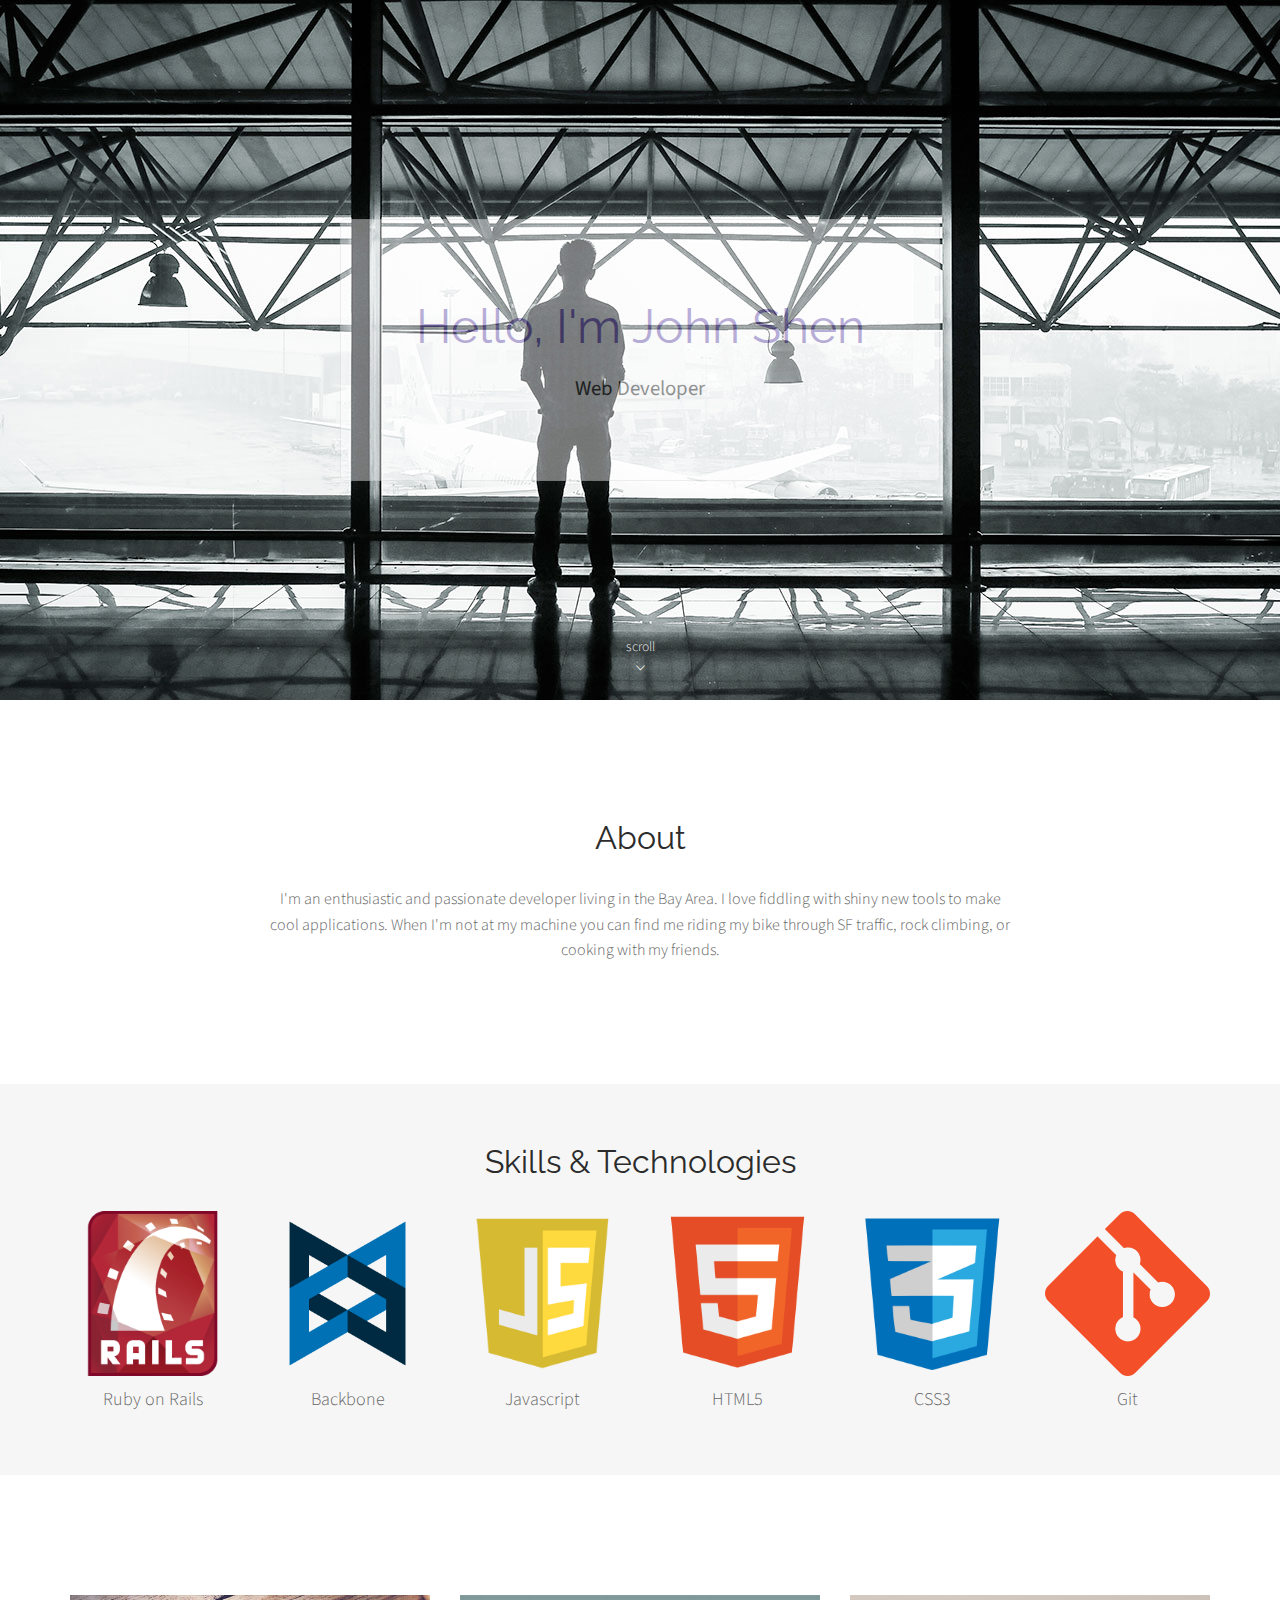
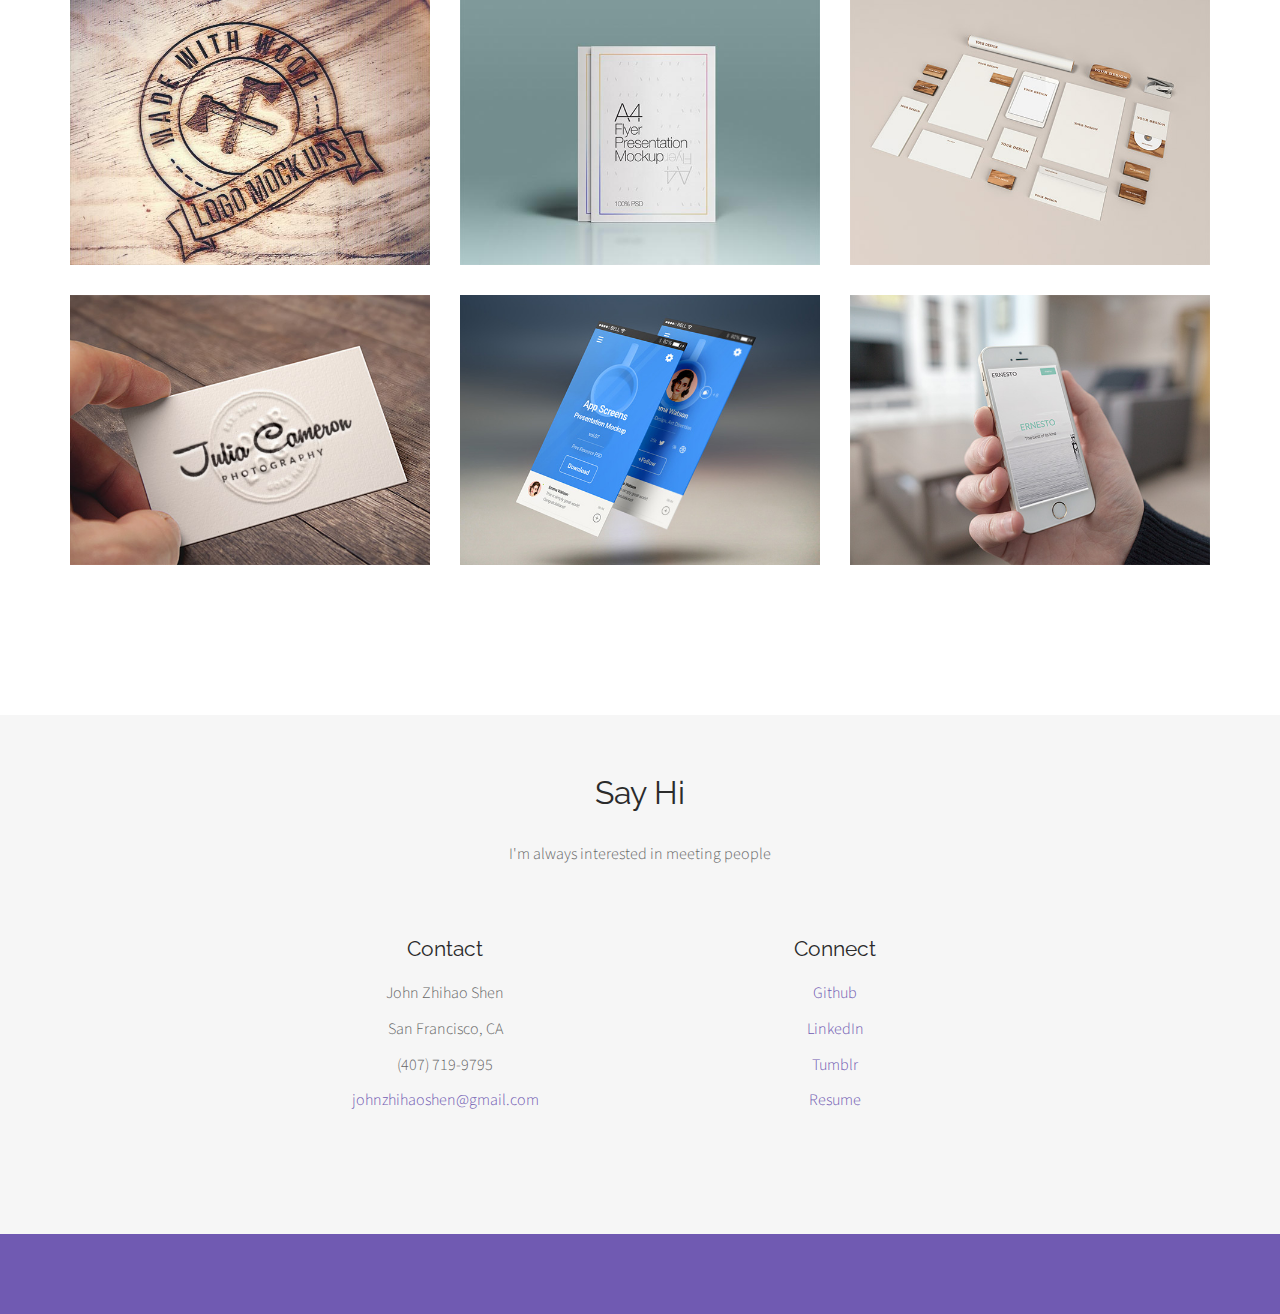
==== commit 637dd5eb: "removed unnecessary components. Added custom styling and content" ====
--- a/public/index.html
+++ b/public/index.html
@@ -6,12 +6,12 @@
     <meta name="viewport" content="width=device-width, initial-scale=1.0">
     
     <!-- SEO -->
-    <title>Ernesto</title>
+    <title>John Shen</title>
     <meta name="description" content="HTML5 & CSS3 Multipurpose Theme">
     <meta name="keywords" content="HTML5, CSS3, Theme, ThemeForest, Flat, Responsive, Multipurpose, Modern">
     <link type="text/plain" rel="author" href="humans.txt">
     
-    <link href="favicon.png" rel="icon" type="image/png">
+    <link href="img/badges/favicon.png" rel="icon" type="image/png">
     
     <link href='http://fonts.googleapis.com/css?family=Raleway:400,700%7cSource+Sans+Pro:700,300' rel='stylesheet' type='text/css'>
     <!-- Bootstrap 3.1.1 -->
@@ -20,13 +20,10 @@
     <link href="css/ionicons.min.css" rel="stylesheet">
     <!-- venobox -->
     <link href="css/venobox.css" rel="stylesheet">
-    <!-- Owl Carousel -->
-    <link href="css/owl.carousel.css" rel="stylesheet">
-    <link href="css/owl.theme.css" rel="stylesheet">
-    <link href="css/owl.transitions.css" rel="stylesheet">
     <!-- Custom CSS -->
     <link href="css/style.css" rel="stylesheet">
-    <link href="css/color/emerald.css" rel="stylesheet">
+    <link href="css/color/violet.css" rel="stylesheet">
+    <link href="css/custom.css" rel="stylesheet">
   </head>
   <body data-spy="scroll" data-target=".main-menu" data-offset="85">
     
@@ -35,7 +32,7 @@
         <div class="row">
 
           <div id="logo" class="col-xs-6 col-sm-12 col-md-3 text-center-sm text-left-xs">
-            <a href="index.html"><img src="logo.png" class="img-responsive" alt="logo" title="logo"></a>
+            <a href="index.html">John Shen</a>
           </div> <!-- /logo -->
 
           <div id="menu" class="col-xs-6 col-sm-12 col-md-9">
@@ -50,11 +47,9 @@
                 <ul class="nav navbar-right navbar-nav">
                   <li class="active"><a class="smoothScroll" href="#highlighted">Home</a></li>
                   <li><a class="smoothScroll" href="#about">About</a></li>
-                  <li><a class="smoothScroll" href="#services">Services</a></li>
-                  <li><a class="smoothScroll" href="#portfolio">Portfolio</a></li>
-                  <li><a class="smoothScroll" href="#news">News</a></li>
+                  <li><a class="smoothScroll" href="#skills">Skills</a></li>
+                  <li><a class="smoothScroll" href="#projects">Projects</a></li>
                   <li><a class="smoothScroll" href="#contact">Contact</a></li>
-                  <li><a href="blog.html">Blog</a></li>
                 </ul>
               </div> <!-- /navbar-collapse -->
             </nav>
@@ -71,12 +66,12 @@
           <div class="highlighted-image col-xs-12">
             <div class="fade-in text-center vertical-center">
               <div class="highlighted-box">
-                <h1 class="margin-bottom-0 text-color-theme">Hello, I'm Ernesto</h1>
-                <h5 class="margin-bottom-0 source-sans-font">I develop websites for major corporations</h5>
+                <h1 class="margin-bottom-0 text-color-theme">Hello, I'm John Shen</h1>
+                <h5 class="margin-bottom-0 source-sans-font">Web Developer</h5>
               </div> <!-- /highlighted-box -->
             </div> <!-- /fade-in -->
             <div class="scroll-down text-center text-color-light">
-              <p>scroll down<br><i class="icon ion-ios7-arrow-down"></i></p>
+              <p>scroll<br><i class="icon ion-ios7-arrow-down"></i></p>
             </div> <!-- /scroll-down -->
           </div> <!-- /highlighted-image -->
 
@@ -89,366 +84,188 @@
         <div class="row">
 
           <div class="col-xs-12 col-md-8 col-md-offset-2 text-center block">
-            <h3>A little about me</h3>
-            <p>Ipsum lorem dolor sit amet, consectetur adipisicing elit, sed do eiusmod
-            tempor incididunt ut labore et dolore magna aliqua. Ut enim ad minim veniam,
-            quis nostrud exercitation ullamco laboris nisi ut aliquip ex ea commodo
-            consequat. Duis aute irure dolor in reprehenderit in voluptate velit esse
-            cillum dolore eu fugiat nulla pariatur. Excepteur sint occaecat cupidatat non
-            proident, sunt in culpa qui officia deserunt mollit anim id est laborum.</p>
+            <h3>About</h3>
+            <p>I'm an enthusiastic and passionate developer living in the Bay Area. I love fiddling with shiny new tools to make cool applications. When I'm not at my machine you can find me riding my bike through SF traffic, rock climbing, or cooking with my friends.</p>
           </div> <!-- /col-xs-12 -->
-
         </div> <!-- /row -->
       </div> <!-- /container -->
     </div> <!-- /about -->
 
-    <div id="services" class="region bg-color-grayLight1">
-      <div class="container">
-        <div class="row">
-
-          <div class="panels-skills col-xs-12 block">
+    <div id="skills" class="region bg-color-grayLight1">
+      <div class="container">
+        <div class="header-row row center">
+          <h3>Skills & Technologies</h3>
+        </div>
+        <div class="skills-row row">
+          <div class="skill col-xs-4 col-sm-2 center">
+            <img src="img/badges/rails.png">
+            <p>Ruby on Rails</p>
+          </div>
+          <div class="skill col-xs-4 col-sm-2 center">
+            <img src="img/badges/backbone.png">
+            <p>Backbone</p>
+          </div>
+          <div class="skill col-xs-4 col-sm-2 center">
+            <img src="img/badges/javascript.png">
+            <p>Javascript</p>
+          </div>
+          <div class="skill col-xs-4 col-sm-2 center">
+            <img src="img/badges/html5.png">
+            <p>HTML5</p>
+          </div>
+          <div class="skill col-xs-4 col-sm-2 center">
+            <img src="img/badges/css3.png">
+            <p>CSS3</p>
+          </div>
+          <div class="skill col-xs-4 col-sm-2 center">
+            <img src="img/badges/git.png">
+            <p>Git</p>
+          </div>
+
+        </div>
+
+      </div> <!-- /container -->
+    </div> <!-- /about -->
+    
+    <div id="projects" class="region">
+      <div class="container">
+        <div class="row">
+
+          <div class="portfolio col-xs-12 block">
             <div class="row">
 
-              <div class="panels col-xs-12 col-md-6">
-                <div class="row">
-                  <div class="panel-item col-xs-12 col-sm-6 margin-bottom-50">
-                    <h6>Branding</h6>
-                    <p>Lorem ipsum dolor sit amet, consectetur adipisicing elit, sed do eiusmod tempor incididunt ut labore.</p>
-                  </div> <!-- /panel-item -->
-
-                  <div class="panel-item col-xs-12 col-sm-6 margin-bottom-50">
-                    <h6>UX/UI</h6>
-                    <p>Ut enim ad minim veniam, quis nostrud exercitation ullamco laboris nisi ut aliquip ex ea commodo
-                    consequat.</p>
-                  </div> <!-- /panel-item -->
-
-                  <div class="clearfix hidden-xs"></div>
-
-                  <div class="panel-item col-xs-12 col-sm-6 margin-bottom-sm-50">
-                    <h6>Web design</h6>
-                    <p>In reprehenderit in voluptate velit esse cillum dolore eu fugiat nulla pariatur. Excepteur sint occaecat.</p>
-                  </div> <!-- /panel-item -->
-
-                  <div class="panel-item col-xs-12 col-sm-6 margin-bottom-sm-50">
-                    <h6>Sofware</h6>
-                    <p>Duis aute irure dolor in reprehenderit in voluptate velit esse cillum dolore eu fugiat nulla pariatur. Excepteur sint.</p>
-                  </div> <!-- /panel-item -->
-                </div> <!-- /row -->
-              </div> <!-- /panels -->
-
-              <div class="skills col-xs-12 col-md-5 col-md-offset-1">
-                <p class="progress-title">HTML5</p>
-                <div class="progress">
-                  <div class="progress-bar progress-bar-red" role="progressbar" aria-valuenow="90" aria-valuemin="0" aria-valuemax="100" style="width: 90%">
-                  </div> <!-- /progress-bar -->
-                </div> <!-- /progress -->
-
-                <p class="progress-title">CSS3</p>
-                <div class="progress">
-                  <div class="progress-bar progress-bar-blue" role="progressbar" aria-valuenow="20" aria-valuemin="0" aria-valuemax="100" style="width: 70%">
-                  </div> <!-- /progress-bar -->
-                </div> <!-- /progress -->
-
-                <p class="progress-title">JavaScript</p>
-                <div class="progress">
-                  <div class="progress-bar progress-bar-yellow" role="progressbar" aria-valuenow="60" aria-valuemin="0" aria-valuemax="100" style="width: 60%">
-                  </div> <!-- /progress-bar -->
-                </div> <!-- /progress -->
-
-                <p class="progress-title">Marketing</p>
-                <div class="progress">
-                  <div class="progress-bar progress-bar-primary" role="progressbar" aria-valuenow="80" aria-valuemin="0" aria-valuemax="100" style="width: 80%">
-                  </div> <!-- /progress-bar -->
-                </div> <!-- /progress -->
-              </div> <!-- /skills -->
+              <div class="portfolio-item col-xs-12 col-sm-4 margin-bottom-30 text-center">
+                <a href="img/portfolio/pix1-th.jpg" class="venobox" data-gall="portfolio">
+                  <div class="portfolio-image">
+                    <img src="img/portfolio/pix1-th.jpg" class="img-responsive img-full-width" alt="pix1">
+                    <div class="portfolio-overlay">
+                      <div class="portfolio-info">
+                        <h6 class="portfolio-title">Wood logo</h6>
+                        <small class="text-color-theme">Branding</small>
+                      </div> <!-- /portfolio-info -->
+                    </div> <!-- /portfolio-overlay -->
+                  </div> <!-- /portfolio-image -->
+                </a>
+              </div> <!-- /portfolio-item -->
+
+              <div class="portfolio-item col-xs-12 col-sm-4 margin-bottom-30 text-center">
+                <a href="img/portfolio/pix2-th.jpg" class="venobox" data-gall="portfolio">
+                  <div class="portfolio-image">
+                    <img src="img/portfolio/pix2-th.jpg" class="img-responsive img-full-width" alt="pix1">
+                    <div class="portfolio-overlay">
+                      <div class="portfolio-info">
+                        <h6 class="portfolio-title">Flyer presentation</h6>
+                        <small class="text-color-theme">Design</small>
+                      </div> <!-- /portfolio-info -->
+                    </div> <!-- /portfolio-overlay -->
+                  </div> <!-- /portfolio-image -->
+                </a>
+              </div> <!-- /portfolio-item -->
+
+              <div class="portfolio-item col-xs-12 col-sm-4 margin-bottom-30 text-center">
+                <a href="img/portfolio/pix3-th.jpg" class="venobox" data-gall="portfolio">
+                  <div class="portfolio-image">
+                    <img src="img/portfolio/pix3-th.jpg" class="img-responsive img-full-width" alt="pix1">
+                    <div class="portfolio-overlay">
+                      <div class="portfolio-info">
+                        <h6 class="portfolio-title">Corporate image</h6>
+                        <small class="text-color-theme">UX/UI</small>
+                      </div> <!-- /portfolio-info -->
+                    </div> <!-- /portfolio-overlay -->
+                  </div> <!-- /portfolio-image -->
+                </a>
+              </div> <!-- /portfolio-item -->
+
+              <div class="clearfix hidden-xs"></div>
+
+              <div class="portfolio-item col-xs-12 col-sm-4 margin-bottom-30 text-center">
+                <a href="img/portfolio/pix4-th.jpg" class="venobox" data-gall="portfolio">
+                  <div class="portfolio-image">
+                    <img src="img/portfolio/pix4-th.jpg" class="img-responsive img-full-width" alt="pix1">
+                    <div class="portfolio-overlay">
+                      <div class="portfolio-info">
+                        <h6 class="portfolio-title">Business cards</h6>
+                        <small class="text-color-theme">Design</small>
+                      </div> <!-- /portfolio-info -->
+                    </div> <!-- /portfolio-overlay -->
+                  </div> <!-- /portfolio-image -->
+                </a>
+              </div> <!-- /portfolio-item -->
+
+              <div class="portfolio-item col-xs-12 col-sm-4 margin-bottom-30 text-center">
+                <a href="img/portfolio/pix5-th.jpg" class="venobox" data-gall="portfolio">
+                  <div class="portfolio-image">
+                    <img src="img/portfolio/pix5-th.jpg" class="img-responsive img-full-width" alt="pix1">
+                    <div class="portfolio-overlay">
+                      <div class="portfolio-info">
+                        <h6 class="portfolio-title">App screen</h6>
+                        <small class="text-color-theme">Software</small>
+                      </div> <!-- /portfolio-info -->
+                    </div> <!-- /portfolio-overlay -->
+                  </div> <!-- /portfolio-image -->
+                </a>
+              </div> <!-- /portfolio-item -->
+
+              <div class="portfolio-item col-xs-12 col-sm-4 margin-bottom-30 text-center">
+                <a href="img/portfolio/pix6-th.jpg" class="venobox" data-gall="portfolio">
+                  <div class="portfolio-image">
+                    <img src="img/portfolio/pix6-th.jpg" class="img-responsive img-full-width" alt="pix1">
+                    <div class="portfolio-overlay">
+                      <div class="portfolio-info">
+                        <h6 class="portfolio-title">Mobile app</h6>
+                        <small class="text-color-theme">Consulting</small>
+                      </div> <!-- /portfolio-info -->
+                    </div> <!-- /portfolio-overlay -->
+                  </div> <!-- /portfolio-image -->
+                </a>
+              </div> <!-- /portfolio-item -->
 
             </div> <!-- /row -->
-          </div> <!-- /panels-skills -->
-
-        </div> <!-- /row -->
-      </div> <!-- /container -->
-    </div> <!-- /about -->
-
-    <div id="portfolio" class="region">
-      <div class="container">
-        <div class="row">
-
-          <div class="portfolio-slider col-xs-12 col-md-10 col-md-offset-1 block">
-            <div class="owl-carousel">
-
-              <div class="row">
-                <div class="col-xs-12 col-md-6">
-                  <a href="img/portfolio/pix1-th.jpg" class="venobox" title="Wood logo">
-                    <div class="portfolio-image">
-                      <img src="img/portfolio/pix1-th.jpg" class="img-responsive img-full-width" alt="wood">
-                      <div class="portfolio-overlay">
-                        <p>View larger</p>
-                      </div> <!-- /portfolio-overlay -->
-                    </div> <!-- /portfolio-image -->
-                  </a>
-                </div> <!-- /col-xs-12 -->
-                <div class="col-xs-12 col-md-6 margin-top-sm-40">
-                  <h4>Wood logo</h4>
-                  <p>Lorem ipsum dolor sit amet, consectetur adipisicing elit, sed do eiusmod tempor incididunt ut labore et dolore magna aliqua.</p>
-                  <p class="raleway-font margin-top-20">Client requirements</p>
-                  <ul class="icon-list">
-                    <li><i class="icon ion-checkmark-round text-color-theme"></i>retro looking logo</li>
-                    <li><i class="icon ion-checkmark-round text-color-theme"></i>lorem ipsum dolor ullamco</li>
-                    <li><i class="icon ion-checkmark-round text-color-theme"></i>consectetur adipisicing elit</li>
-                    <li><i class="icon ion-checkmark-round text-color-theme"></i>aute irure dolor occaecat</li>
-                  </ul> <!-- /icon-list -->
-                  <p class="raleway-font margin-top-20">Client testimonial</p>
-                  <p><em>"Lorem ipsum dolor sit amet, consectetur adipisicing elit"</em></p>
-                </div> <!-- /col-xs-12 -->
-              </div> <!-- /row -->
-
-              <div class="row">
-                <div class="col-xs-12 col-md-6">
-                  <a href="img/portfolio/pix2-th.jpg" class="venobox" title="Flyer presentation">
-                    <div class="portfolio-image">
-                      <img src="img/portfolio/pix2-th.jpg" class="img-responsive img-full-width" alt="flyer">
-                      <div class="portfolio-overlay">
-                        <p>View larger</p>
-                      </div> <!-- /portfolio-overlay -->
-                    </div> <!-- /portfolio-image -->
-                  </a>
-                </div> <!-- /col-xs-12 -->
-                <div class="col-xs-12 col-md-6 margin-top-sm-40">
-                  <h4>Flyer presentation</h4>
-                  <p>Duis aute irure dolor in reprehenderit in voluptate velit esse cillum dolore eu fugiat nulla pariatur. Excepteur sint.</p>
-                  <p class="raleway-font margin-top-20">Client requirements</p>
-                  <ul class="icon-list">
-                    <li><i class="icon ion-checkmark-round text-color-theme"></i>a flyer presentation mockup</li>
-                    <li><i class="icon ion-checkmark-round text-color-theme"></i>lorem ipsum dolor ullamco</li>
-                    <li><i class="icon ion-checkmark-round text-color-theme"></i>consectetur adipisicing elit</li>
-                    <li><i class="icon ion-checkmark-round text-color-theme"></i>aute irure dolor occaecat</li>
-                  </ul> <!-- /icon-list -->
-                  <p class="raleway-font margin-top-20">Client testimonial</p>
-                  <p><em>"Labore et dolore magna aliqua, ut enim ad minim veniam"</em></p>
-                </div> <!-- /col-xs-12 -->
-              </div> <!-- /row -->
-
-              <div class="row">
-                <div class="col-xs-12 col-md-6">
-                  <a href="img/portfolio/pix3-th.jpg" class="venobox" title="Corporate image">
-                    <div class="portfolio-image">
-                      <img src="img/portfolio/pix3-th.jpg" class="img-responsive img-full-width" alt="corporate image">
-                      <div class="portfolio-overlay">
-                        <p>View larger</p>
-                      </div> <!-- /portfolio-overlay -->
-                    </div> <!-- /portfolio-image -->
-                  </a>
-                </div> <!-- /col-xs-12 -->
-                <div class="col-xs-12 col-md-6 margin-top-sm-40">
-                  <h4>Corporate image</h4>
-                  <p>Excepteur sint occaecat cupidatat non proident, sunt in culpa qui officia deserunt mollit anim id est laborum.</p>
-                  <p class="raleway-font margin-top-20">Client requirements</p>
-                  <ul class="icon-list">
-                    <li><i class="icon ion-checkmark-round text-color-theme"></i>corporate image</li>
-                    <li><i class="icon ion-checkmark-round text-color-theme"></i>lorem ipsum dolor ullamco</li>
-                    <li><i class="icon ion-checkmark-round text-color-theme"></i>consectetur adipisicing elit</li>
-                    <li><i class="icon ion-checkmark-round text-color-theme"></i>aute irure dolor occaecat</li>
-                  </ul> <!-- /icon-list -->
-                  <p class="raleway-font margin-top-20">Client testimonial</p>
-                  <p><em>"Lorem ipsum dolor sit amet, consectetur adipisicing elit"</em></p>
-                </div> <!-- /col-xs-12 -->
-              </div> <!-- /row -->
-
-              <div class="row">
-                <div class="col-xs-12 col-md-6">
-                  <a href="img/portfolio/pix4-th.jpg" class="venobox" title="Business cards">
-                    <div class="portfolio-image">
-                      <img src="img/portfolio/pix4-th.jpg" class="img-responsive img-full-width" alt="business cards">
-                      <div class="portfolio-overlay">
-                        <p>View larger</p>
-                      </div> <!-- /portfolio-overlay -->
-                    </div> <!-- /portfolio-image -->
-                  </a>
-                </div> <!-- /col-xs-12 -->
-                <div class="col-xs-12 col-md-6 margin-top-sm-40">
-                  <h4>Business Cards</h4>
-                  <p>Lorem ipsum dolor sit amet, consectetur adipisicing elit, sed do eiusmod tempor incididunt ut labore et dolore magna aliqua.</p>
-                  <p class="raleway-font margin-top-20">Client requirements</p>
-                  <ul class="icon-list">
-                    <li><i class="icon ion-checkmark-round text-color-theme"></i>business cards</li>
-                    <li><i class="icon ion-checkmark-round text-color-theme"></i>lorem ipsum dolor ullamco</li>
-                    <li><i class="icon ion-checkmark-round text-color-theme"></i>consectetur adipisicing elit</li>
-                    <li><i class="icon ion-checkmark-round text-color-theme"></i>aute irure dolor occaecat</li>
-                  </ul> <!-- /icon-list -->
-                  <p class="raleway-font margin-top-20">Client testimonial</p>
-                  <p><em>"Exercitation ullamco laboris nisi ut aliquip ex ea commodo"</em></p>
-                </div> <!-- /col-xs-12 -->
-              </div> <!-- /row -->
-
-              <div class="row">
-                <div class="col-xs-12 col-md-6">
-                  <a href="img/portfolio/pix5-th.jpg" class="venobox" title="App screen">
-                    <div class="portfolio-image">
-                      <img src="img/portfolio/pix5-th.jpg" class="img-responsive img-full-width" alt="app">
-                      <div class="portfolio-overlay">
-                        <p>View larger</p>
-                      </div> <!-- /portfolio-overlay -->
-                    </div> <!-- /portfolio-image -->
-                  </a>
-                </div> <!-- /col-xs-12 -->
-                <div class="col-xs-12 col-md-6 margin-top-sm-40">
-                  <h4>Wood logo</h4>
-                  <p>Duis aute irure dolor in reprehenderit in voluptate velit esse cillum dolore eu fugiat nulla pariatur.</p>
-                  <p class="raleway-font margin-top-20">Client requirements</p>
-                  <ul class="icon-list">
-                    <li><i class="icon ion-checkmark-round text-color-theme"></i>App screen software</li>
-                    <li><i class="icon ion-checkmark-round text-color-theme"></i>lorem ipsum dolor ullamco</li>
-                    <li><i class="icon ion-checkmark-round text-color-theme"></i>consectetur adipisicing elit</li>
-                    <li><i class="icon ion-checkmark-round text-color-theme"></i>aute irure dolor occaecat</li>
-                  </ul> <!-- /icon-list -->
-                  <p class="raleway-font margin-top-20">Client testimonial</p>
-                  <p><em>"Lorem ipsum dolor sit amet, consectetur adipisicing elit"</em></p>
-                </div> <!-- /col-xs-12 -->
-              </div> <!-- /row -->
-
-              <div class="row">
-                <div class="col-xs-12 col-md-6">
-                  <a href="img/portfolio/pix6-th.jpg" class="venobox" title="Mobile app">
-                    <div class="portfolio-image">
-                      <img src="img/portfolio/pix6-th.jpg" class="img-responsive img-full-width" alt="mobile app">
-                      <div class="portfolio-overlay">
-                        <p>View larger</p>
-                      </div> <!-- /portfolio-overlay -->
-                    </div> <!-- /portfolio-image -->
-                  </a>
-                </div> <!-- /col-xs-12 -->
-                <div class="col-xs-12 col-md-6 margin-top-sm-40">
-                  <h4>Mobile app</h4>
-                  <p>Lorem ipsum dolor sit amet, consectetur adipisicing elit, sed do eiusmod tempor incididunt ut.</p>
-                  <p class="raleway-font margin-top-20">Client requirements</p>
-                  <ul class="icon-list">
-                    <li><i class="icon ion-checkmark-round text-color-theme"></i>Mobile app</li>
-                    <li><i class="icon ion-checkmark-round text-color-theme"></i>lorem ipsum dolor ullamco</li>
-                    <li><i class="icon ion-checkmark-round text-color-theme"></i>consectetur adipisicing elit</li>
-                    <li><i class="icon ion-checkmark-round text-color-theme"></i>aute irure dolor occaecat</li>
-                  </ul> <!-- /icon-list -->
-                  <p class="raleway-font margin-top-20">Client testimonial</p>
-                  <p><em>"Consectetur adipisicing elit, sed do eiusmod tempor incididunt"</em></p>
-                </div> <!-- /col-xs-12 -->
-              </div> <!-- /row -->
-
-            </div> <!-- /owl-carousel -->
-          </div> <!-- /portfolio-slider -->
+          </div> <!-- /portfolio -->
 
         </div> <!-- /row -->
       </div> <!-- /container -->
     </div> <!-- /portfolio -->
 
-    <div id="news" class="region bg-color-grayLight2">
-      <div class="container">
-        <div class="row">
-
-          <div class="latest-news col-xs-12 col-md-8 col-md-offset-2 block">
-            <div class="row">
-
-              <div class="latest-news-item col-xs-12 col-sm-6 margin-bottom-50">
-                <h6 class="margin-bottom-5">Latest template, a top seller!</h6>
-                <p class="margin-bottom-5"><small>16 May</small></p>
-                <p>Lorem ipsum dolor sit amet, consectetur adipisicing elit, sed do eiusmod tempor.</p>
-                <small><a href="blog-single.html">read more</a></small>
-              </div> <!-- /latest-news-item -->
-
-              <div class="latest-news-item col-xs-12 col-sm-6 margin-bottom-50">
-                <h6 class="margin-bottom-5">How to manage CSS3 transitions</h6>
-                <p class="margin-bottom-5"><small>9 May</small></p>
-                <p>Incididunt ut labore et dolore magna aliqua. Ut enim ad minim veniam, quis nostrud.</p>
-                <small><a href="blog-single.html">read more</a></small>
-              </div> <!-- /latest-news-item -->
-
-              <div class="clearfix hidden-xs"></div>
-
-              <div class="latest-news-item col-xs-12 col-sm-6 margin-bottom-50">
-                <h6 class="margin-bottom-5">Latest trends on web design</h6>
-                <p class="margin-bottom-5"><small>25 Apr</small></p>
-                <p>Duis aute irure dolor in reprehenderit in voluptate velit esse cillum dolore eu fugiat.</p>
-                <small><a href="blog-single.html">read more</a></small>
-              </div> <!-- /latest-news-item -->
-
-              <div class="latest-news-item col-xs-12 col-sm-6 margin-bottom-50">
-                <h6 class="margin-bottom-5">How to be a JS ninja in 10 steps</h6>
-                <p class="margin-bottom-5"><small>14 Apr</small></p>
-                <p>Excepteur sint occaecat cupidatat non proident, sunt in culpa qui officia deserunt.</p>
-                <small><a href="blog-single.html">read more</a></small>
-              </div> <!-- /latest-news-item -->
-
-            </div> <!-- /row -->
-
-            <div class="text-center margin-top-30"><a href="blog.html" class="btn btn-primary">read all posts</a></div>
-
-          </div> <!-- /col-xs-12 -->
-
-        </div> <!-- /row -->
-      </div> <!-- /container -->
-    </div> <!-- /news -->
-
     <div id="contact" class="footer-columns region bg-color-grayLight1">
       <div class="container">
-        <div class="row">
+        <div class="row center">
+          <h3>Say Hi</h3>
+          <p>I'm always interested in meeting people</p>
 
           <div class="contact-info col-xs-12 col-md-8 col-md-offset-2 text-center block">
             <div class="row">
 
-              <div class="col-xs-12 col-sm-4">
-                <h6>Address</h6>
-                <p>795 Fake Ave, Door 6<br />Wonderland, CA 94107</p>
+              <div class="col-xs-12 col-sm-6">
+                <h5>Contact</h5>
+                <p>John Zhihao Shen</p>
+                <p>San Francisco, CA</p>
+                <p>(407) 719-9795</p>
+                <p>
+                  <a href="mailto:johnzhihaoshen@gmail.com">johnzhihaoshen@gmail.com</a>
+                </p>
               </div>
-
-              <div class="col-xs-12 col-sm-4 margin-top-xs-40">
-                <h6>Email</h6>
-                <p><a href="mailto:info@ernesto.pt">info@ernesto.pt</a><br /><a href="mailto:support@ernesto.pt">support@ernesto.pt</a></p>
+          
+              <div class="col-xs-12 col-sm-6">
+                <h5>Connect</h5>
+                <p><a href="www.github.com/JZebra">Github</a></p>
+                <p><a href="www.linkedin.com/pub/john-shen/20/a6/b85/">LinkedIn</a></p>
+                <p><a href="johnshenawesomeblog.tumblr.com">Tumblr</a></p>
+                <p><a href="public/resume.pdf">Resume</a></p>
               </div>
-
-              <div class="col-xs-12 col-sm-4 margin-top-xs-40">
-                <h6>Phone</h6>
-                <p>+351123456789<br />+351987654321</p>
-              </div>
-
             </div> <!-- /row -->
           </div> <!-- /contact-info -->
 
-          <div class="contact-form col-xs-12 col-md-8 col-md-offset-2 block">
-
-            <form id="theme-contact" method="post" role="form" action="mail.php">
-              <div class="form-group">
-                <input type="text" class="form-control" id="contact-name" name="contact-name" placeholder="Name">
-              </div> <!-- /form-group -->
-
-              <div class="form-group">
-                <input type="email" class="form-control" id="contact-email" name="contact-email" placeholder="Email">
-              </div> <!-- /form-group -->
-              
-              <div class="form-group">
-                <input type="text" class="form-control" id="contact-subject" name="contact-subject" placeholder="Subject">
-              </div> <!-- /form-group -->
-              
-              <div class="form-group">
-                <textarea class="form-control" rows="8" id="contact-message" name="contact-message" placeholder="Message"></textarea>
-              </div> <!-- /form-group -->
-              
-              <div class="form-group text-center">
-                <input type="submit" class="btn btn-primary margin-top-20" id="submit" name="submit" value="send message">
-              </div> <!-- /form-group -->
-            </form> <!-- /theme-contact -->
-
-            <div id="theme-form-messages"></div>
-
-          </div> <!-- /contact-form -->
-
         </div> <!-- /row -->
       </div> <!-- /container -->
     </div> <!-- /contact -->
 
-    <footer class="region bg-color-grayLight2">
+    <footer class="region">
       <div class="container">
         <div class="row">
 
           <div class="col-xs-12 text-center">
-            <p>Ernesto was developed by<br><a href="http://leaftree.pt">leaftree</a></p>
+            <p>Design: Ernesto by <a href="http://leaftree.pt">leaftree</a></p>
           </div> <!-- /col-xs-12 -->
 
         </div> <!-- /row -->
@@ -463,7 +280,6 @@
     <script src="js/retina-1.1.0.min.js"></script>
     <script src="js/jquery.smooth-scroll.min.js"></script>
     <script src="js/venobox.min.js"></script>
-    <script src="js/owl.carousel.min.js"></script>
     <script src="js/app.js"></script>
   </body>
 </html>--- a/public/css/color/violet.css
+++ b/public/css/color/violet.css
@@ -0,0 +1,187 @@
+/*************************************************************/
+/********************* TABLE OF CONTENTS *********************/
+/*************************************************************/
+/**                                                         **/
+/** General Styles                                          **/
+/** Generic Styles                                          **/
+/** Menus                                                   **/
+/**  - Nav Pills                                            **/
+/**  - Main Menu                                            **/
+/** Pagination                                              **/
+/** Tabs                                                    **/
+/** Accordions                                              **/
+/** Buttons                                                 **/
+/** Labels                                                  **/
+/** Progress Bars                                           **/
+/** Colors & Backgrounds                                    **/
+/**  - Text Colors                                          **/
+/**  - Background Colors                                    **/
+/**                                                         **/
+/*************************************************************/
+/*************************************************************/
+
+
+
+/*************************************************************/
+/*********************** General Styles **********************/
+/*************************************************************/
+
+a {
+  color: #705ab2;
+}
+
+
+
+/*************************************************************/
+/*********************** Generic Styles **********************/
+/*************************************************************/
+
+.overlay-color-theme {
+  background: rgba(112,90,178,.8);
+}
+
+
+
+/*************************************************************/
+/*************************** Menus ***************************/
+/*************************************************************/
+
+/** Nav Pills **/
+.nav-pills > li > a:hover,
+.nav-pills > li > a:focus,
+.nav-pills > li.active > a,
+.nav-pills > li.active > a:hover,
+.nav-pills > li.active > a:focus {
+  color: #705ab2;
+}
+
+/** Main Menu **/
+.main-menu .active > a,
+.main-menu .nav .open > a,
+.main-menu .nav .open > a:hover,
+.main-menu .nav .open > a:focus,
+.main-menu .nav > li > a:hover,
+.main-menu .nav > li > a:focus,
+.main-menu .nav > li:hover > a,
+.main-menu .nav > li:focus > a {
+  color: #705ab2;
+}
+
+.main-menu .dropdown-menu > .active > a,
+.main-menu .dropdown-menu > li > a:hover,
+.main-menu .dropdown-menu > li > a:focus {
+  color: #705ab2;
+}
+
+@media (max-width: 767px) {
+  
+  .main-menu .navbar-toggle {
+    border: 1px solid #705ab2;
+    background: #705ab2;
+  }
+  
+}
+
+
+
+/*************************************************************/
+/************************* Pagination ************************/
+/*************************************************************/
+
+.pagination > li > a:hover,
+.pagination > li > span:hover,
+.pagination > li > a:focus,
+.pagination > li > span:focus,
+.pagination > .active > a,
+.pagination > .active > span,
+.pagination > .active > a:hover,
+.pagination > .active > span:hover,
+.pagination > .active > a:focus,
+.pagination > .active > span:focus {
+  color: #705ab2;
+}
+
+
+
+/*************************************************************/
+/**************************** Tabs ***************************/
+/*************************************************************/
+
+.nav-tabs > li > a:hover {
+  color: #705ab2;
+}
+
+.nav-tabs > li.active > a,
+.nav-tabs > li.active > a:hover,
+.nav-tabs > li.active > a:focus {
+  border: 1px solid #705ab2;
+  color: #705ab2;
+}
+
+.nav-tabs.nav-justified > li > a:hover {
+  color: #705ab2;
+}
+
+.nav-tabs.nav-justified > .active >a,
+.nav-tabs.nav-justified > .active > a:hover,
+.nav-tabs.nav-justified > .active > a:focus {
+  border: 1px solid #705ab2;
+  color: #705ab2;
+}
+
+
+
+/*************************************************************/
+/************************* Accordions ************************/
+/*************************************************************/
+
+.panel-primary > .panel-heading {
+  border: 1px solid #705ab2;
+}
+
+
+
+/*************************************************************/
+/************************** Buttons **************************/
+/*************************************************************/
+
+.btn-primary,
+.open .dropdown-toggle.btn-primary {
+  background-color: #705ab2;
+}
+
+.btn-link {
+  color: #705ab2;
+}
+
+
+
+/*************************************************************/
+/*************************** Labels **************************/
+/*************************************************************/
+
+.label-primary {
+  background-color: #705ab2;
+}
+
+
+
+/*************************************************************/
+/*********************** Progress Bars ***********************/
+/*************************************************************/
+
+.progress-bar-primary {
+  background-color: #705ab2;
+}
+
+
+
+/*************************************************************/
+/******************** Colors & Backgrounds *******************/
+/*************************************************************/
+
+/** Text Colors **/
+.text-color-theme { color: #705ab2; }
+
+/** Background Colors **/
+.bg-color-theme { background-color: #705ab2; }--- a/public/css/custom.css
+++ b/public/css/custom.css
@@ -0,0 +1,30 @@
+#logo {
+  margin-top: 28px;
+  font-size: 24px;
+}
+
+.skill img {
+  max-width: 100%;
+}
+
+.skill p {
+  font-size: 1.8rem;
+  margin-top: 1rem;
+}
+
+.center {
+  text-align: center;
+}
+
+footer {
+  background-color: #705ab2;
+}
+
+footer.region{
+  padding-top: 40px;
+  padding-bottom: 40px;
+}
+
+footer > div {
+  display: none;
+}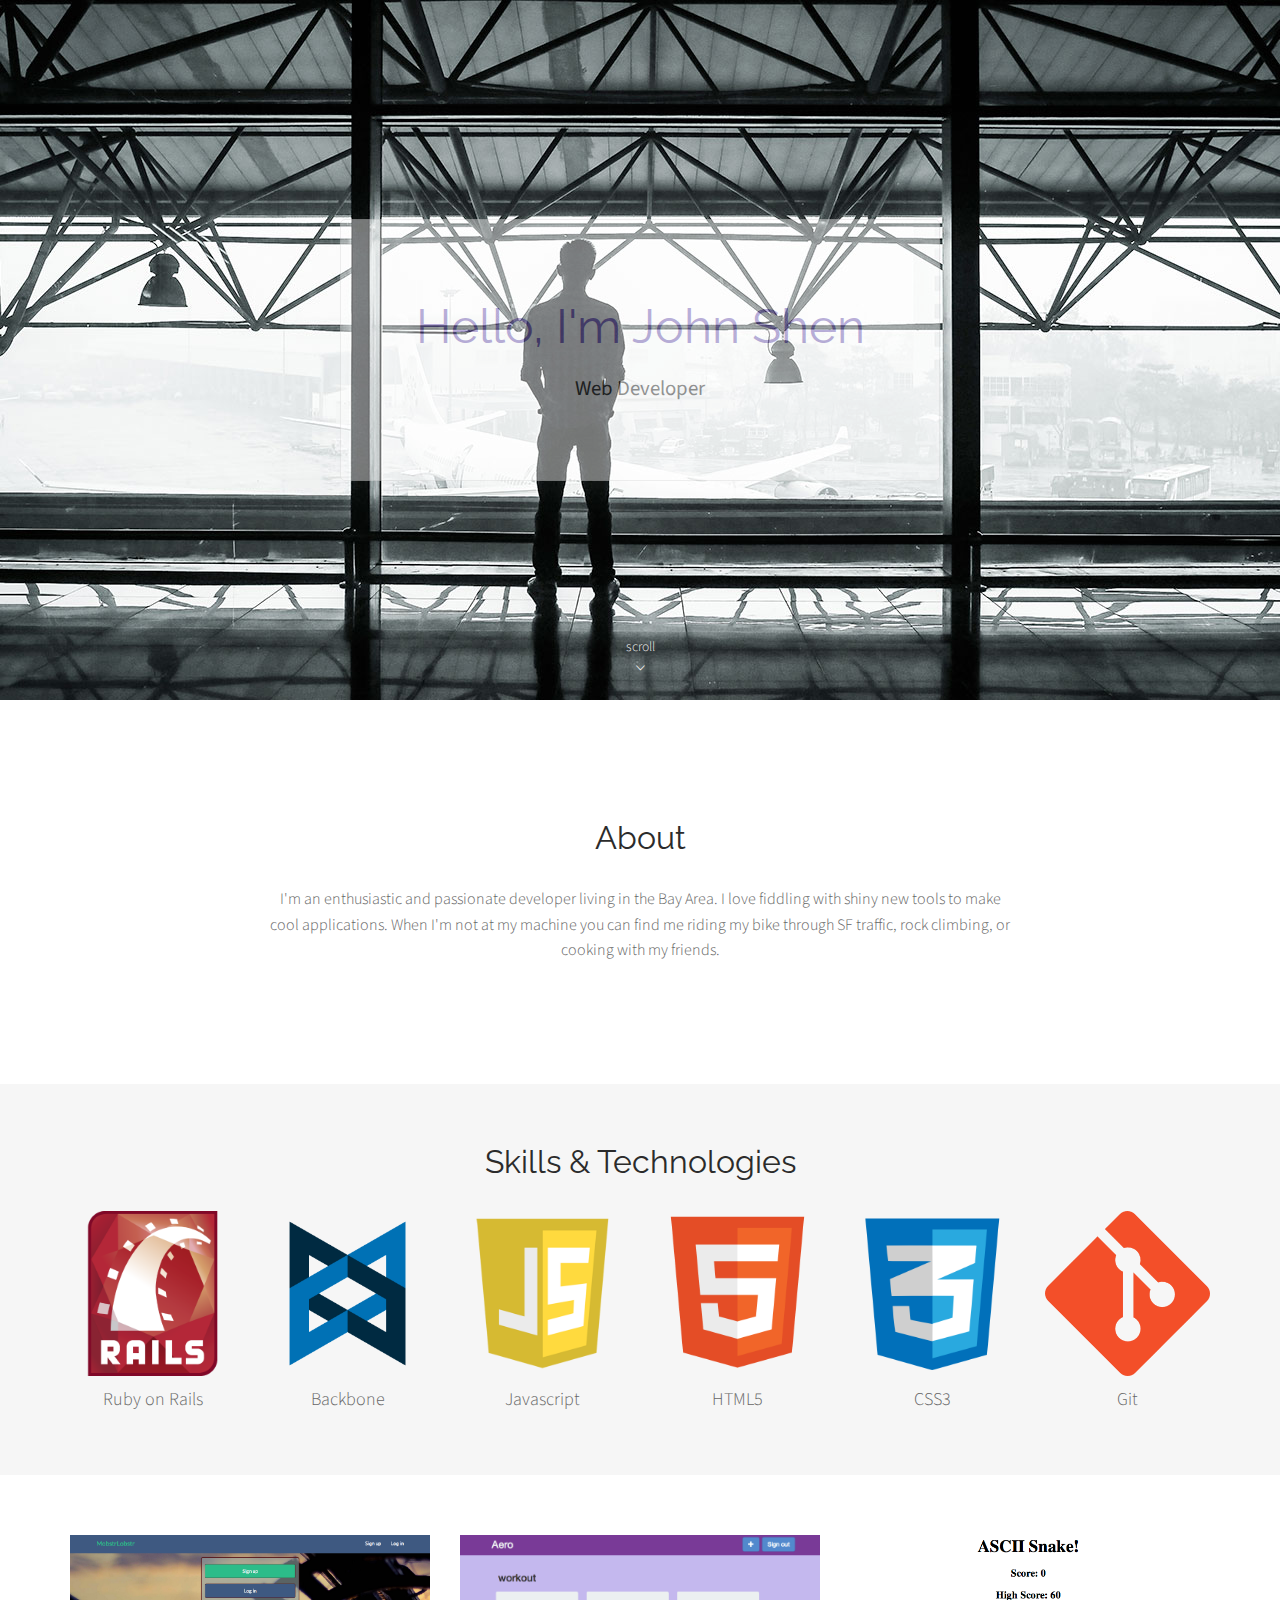
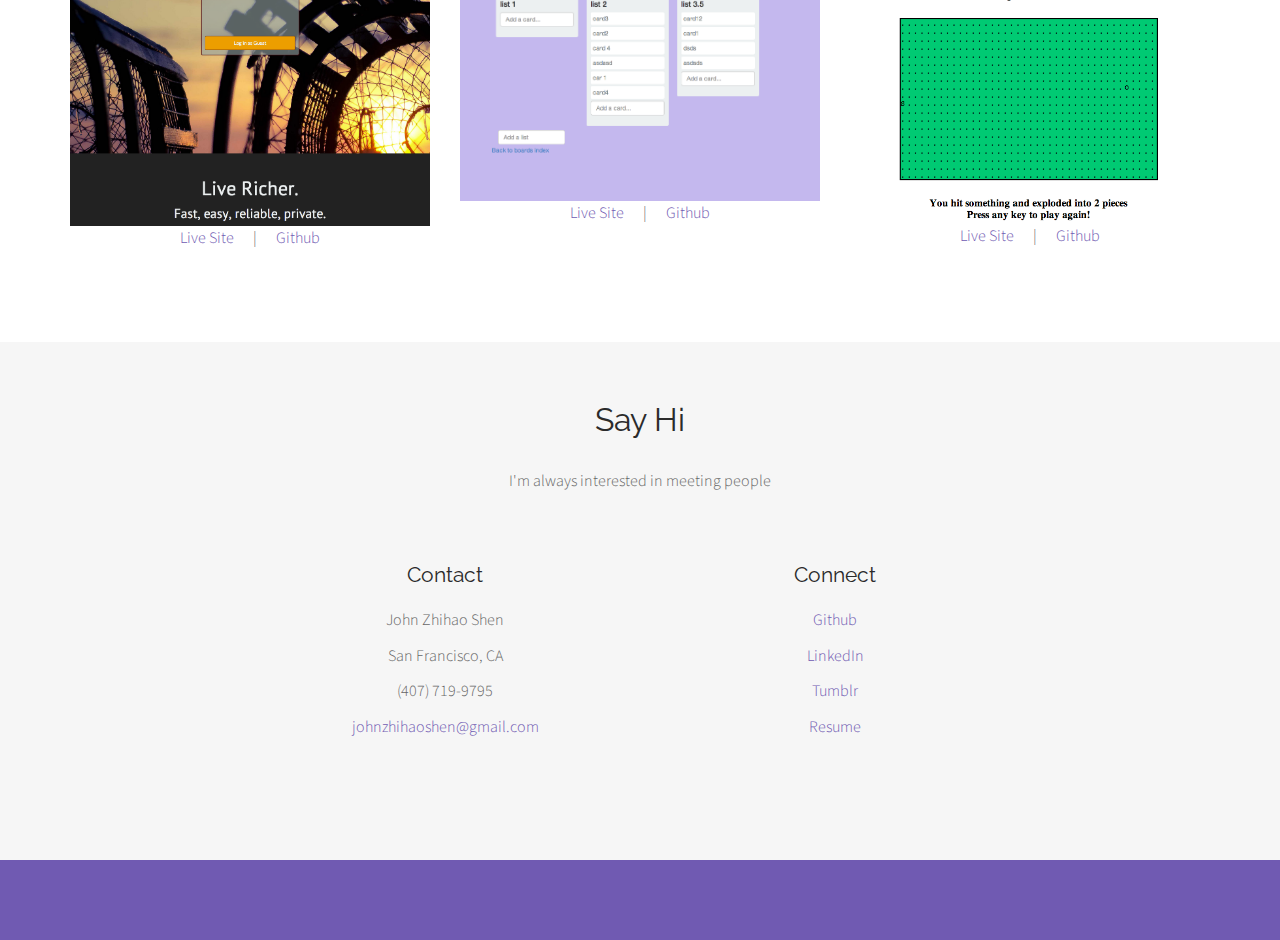
==== commit b225917f: "updated portfolio" ====
--- a/public/index.html
+++ b/public/index.html
@@ -130,94 +130,59 @@
     <div id="projects" class="region">
       <div class="container">
         <div class="row">
-
-          <div class="portfolio col-xs-12 block">
-            <div class="row">
-
               <div class="portfolio-item col-xs-12 col-sm-4 margin-bottom-30 text-center">
-                <a href="img/portfolio/pix1-th.jpg" class="venobox" data-gall="portfolio">
+                <a href="img/portfolio/mobstrlobstr.png" class="venobox" data-gall="portfolio">
                   <div class="portfolio-image">
-                    <img src="img/portfolio/pix1-th.jpg" class="img-responsive img-full-width" alt="pix1">
+                    <img src="img/portfolio/mobstrlobstr.png" class="img-responsive img-full-width" alt="pix1">
                     <div class="portfolio-overlay">
                       <div class="portfolio-info">
-                        <h6 class="portfolio-title">Wood logo</h6>
-                        <small class="text-color-theme">Branding</small>
+                        <h6 class="portfolio-title">MobstrLobstr</h6>
+                        <small class="text-color-theme">Full Stack Taskrabbit Clone</small>
                       </div> <!-- /portfolio-info -->
                     </div> <!-- /portfolio-overlay -->
                   </div> <!-- /portfolio-image -->
                 </a>
+                <div class="portfolio-links">
+                  <a href="http://mobstrlobstr.com/">Live Site</a>
+                  <span>|</span>
+                  <a href="http://github.com/JZebra/mobsta_lobsta">Github</a>
+                </div>
               </div> <!-- /portfolio-item -->
-
               <div class="portfolio-item col-xs-12 col-sm-4 margin-bottom-30 text-center">
-                <a href="img/portfolio/pix2-th.jpg" class="venobox" data-gall="portfolio">
+                <a href="img/portfolio/aero.png" class="venobox" data-gall="portfolio">
                   <div class="portfolio-image">
-                    <img src="img/portfolio/pix2-th.jpg" class="img-responsive img-full-width" alt="pix1">
+                    <img src="img/portfolio/aero.png" class="img-responsive img-full-width" alt="pix1">
                     <div class="portfolio-overlay">
                       <div class="portfolio-info">
-                        <h6 class="portfolio-title">Flyer presentation</h6>
-                        <small class="text-color-theme">Design</small>
+                        <h6 class="portfolio-title">Aero</h6>
+                        <small class="text-color-theme">Full Stack Trello Clone</small>
                       </div> <!-- /portfolio-info -->
                     </div> <!-- /portfolio-overlay -->
                   </div> <!-- /portfolio-image -->
                 </a>
+                <div class="portfolio-links">
+                  <a href="http://jzs-aero.herokuapp.com/">Live Site</a>
+                  <span>|</span>
+                  <a href="http://github.com/JZebra/trello_clone">Github</a>
+                </div>
               </div> <!-- /portfolio-item -->
-
               <div class="portfolio-item col-xs-12 col-sm-4 margin-bottom-30 text-center">
-                <a href="img/portfolio/pix3-th.jpg" class="venobox" data-gall="portfolio">
+                <a href="img/portfolio/snake.png" class="venobox" data-gall="portfolio">
                   <div class="portfolio-image">
-                    <img src="img/portfolio/pix3-th.jpg" class="img-responsive img-full-width" alt="pix1">
+                    <img src="img/portfolio/snake.png" class="img-responsive img-full-width" alt="pix1">
                     <div class="portfolio-overlay">
                       <div class="portfolio-info">
-                        <h6 class="portfolio-title">Corporate image</h6>
-                        <small class="text-color-theme">UX/UI</small>
+                        <h6 class="portfolio-title">Snake</h6>
+                        <small class="text-color-theme">Javascript Game</small>
                       </div> <!-- /portfolio-info -->
                     </div> <!-- /portfolio-overlay -->
                   </div> <!-- /portfolio-image -->
                 </a>
-              </div> <!-- /portfolio-item -->
-
-              <div class="clearfix hidden-xs"></div>
-
-              <div class="portfolio-item col-xs-12 col-sm-4 margin-bottom-30 text-center">
-                <a href="img/portfolio/pix4-th.jpg" class="venobox" data-gall="portfolio">
-                  <div class="portfolio-image">
-                    <img src="img/portfolio/pix4-th.jpg" class="img-responsive img-full-width" alt="pix1">
-                    <div class="portfolio-overlay">
-                      <div class="portfolio-info">
-                        <h6 class="portfolio-title">Business cards</h6>
-                        <small class="text-color-theme">Design</small>
-                      </div> <!-- /portfolio-info -->
-                    </div> <!-- /portfolio-overlay -->
-                  </div> <!-- /portfolio-image -->
-                </a>
-              </div> <!-- /portfolio-item -->
-
-              <div class="portfolio-item col-xs-12 col-sm-4 margin-bottom-30 text-center">
-                <a href="img/portfolio/pix5-th.jpg" class="venobox" data-gall="portfolio">
-                  <div class="portfolio-image">
-                    <img src="img/portfolio/pix5-th.jpg" class="img-responsive img-full-width" alt="pix1">
-                    <div class="portfolio-overlay">
-                      <div class="portfolio-info">
-                        <h6 class="portfolio-title">App screen</h6>
-                        <small class="text-color-theme">Software</small>
-                      </div> <!-- /portfolio-info -->
-                    </div> <!-- /portfolio-overlay -->
-                  </div> <!-- /portfolio-image -->
-                </a>
-              </div> <!-- /portfolio-item -->
-
-              <div class="portfolio-item col-xs-12 col-sm-4 margin-bottom-30 text-center">
-                <a href="img/portfolio/pix6-th.jpg" class="venobox" data-gall="portfolio">
-                  <div class="portfolio-image">
-                    <img src="img/portfolio/pix6-th.jpg" class="img-responsive img-full-width" alt="pix1">
-                    <div class="portfolio-overlay">
-                      <div class="portfolio-info">
-                        <h6 class="portfolio-title">Mobile app</h6>
-                        <small class="text-color-theme">Consulting</small>
-                      </div> <!-- /portfolio-info -->
-                    </div> <!-- /portfolio-overlay -->
-                  </div> <!-- /portfolio-image -->
-                </a>
+                <div class="portfolio-links">
+                  <a href="/snake.html">Live Site</a>
+                  <span>|</span>
+                  <a href="http://github.com/JZebra/snake">Github</a>
+                </div>
               </div> <!-- /portfolio-item -->
 
             </div> <!-- /row -->
@@ -226,6 +191,7 @@
         </div> <!-- /row -->
       </div> <!-- /container -->
     </div> <!-- /portfolio -->
+    
 
     <div id="contact" class="footer-columns region bg-color-grayLight1">
       <div class="container">
@@ -248,10 +214,10 @@
           
               <div class="col-xs-12 col-sm-6">
                 <h5>Connect</h5>
-                <p><a href="www.github.com/JZebra">Github</a></p>
-                <p><a href="www.linkedin.com/pub/john-shen/20/a6/b85/">LinkedIn</a></p>
-                <p><a href="johnshenawesomeblog.tumblr.com">Tumblr</a></p>
-                <p><a href="public/resume.pdf">Resume</a></p>
+                <p><a href="http://www.github.com/JZebra">Github</a></p>
+                <p><a href="http://www.linkedin.com/pub/john-shen/20/a6/b85/">LinkedIn</a></p>
+                <p><a href="http://johnshenawesomeblog.tumblr.com">Tumblr</a></p>
+                <p><a href="http://www.jzshen.com/public/resume.pdf">Resume</a></p>
               </div>
             </div> <!-- /row -->
           </div> <!-- /contact-info -->
--- a/public/css/custom.css
+++ b/public/css/custom.css
@@ -27,4 +27,9 @@
 
 footer > div {
   display: none;
+}
+
+span {
+  margin-left: 1em;
+  margin-right: 1em;
 }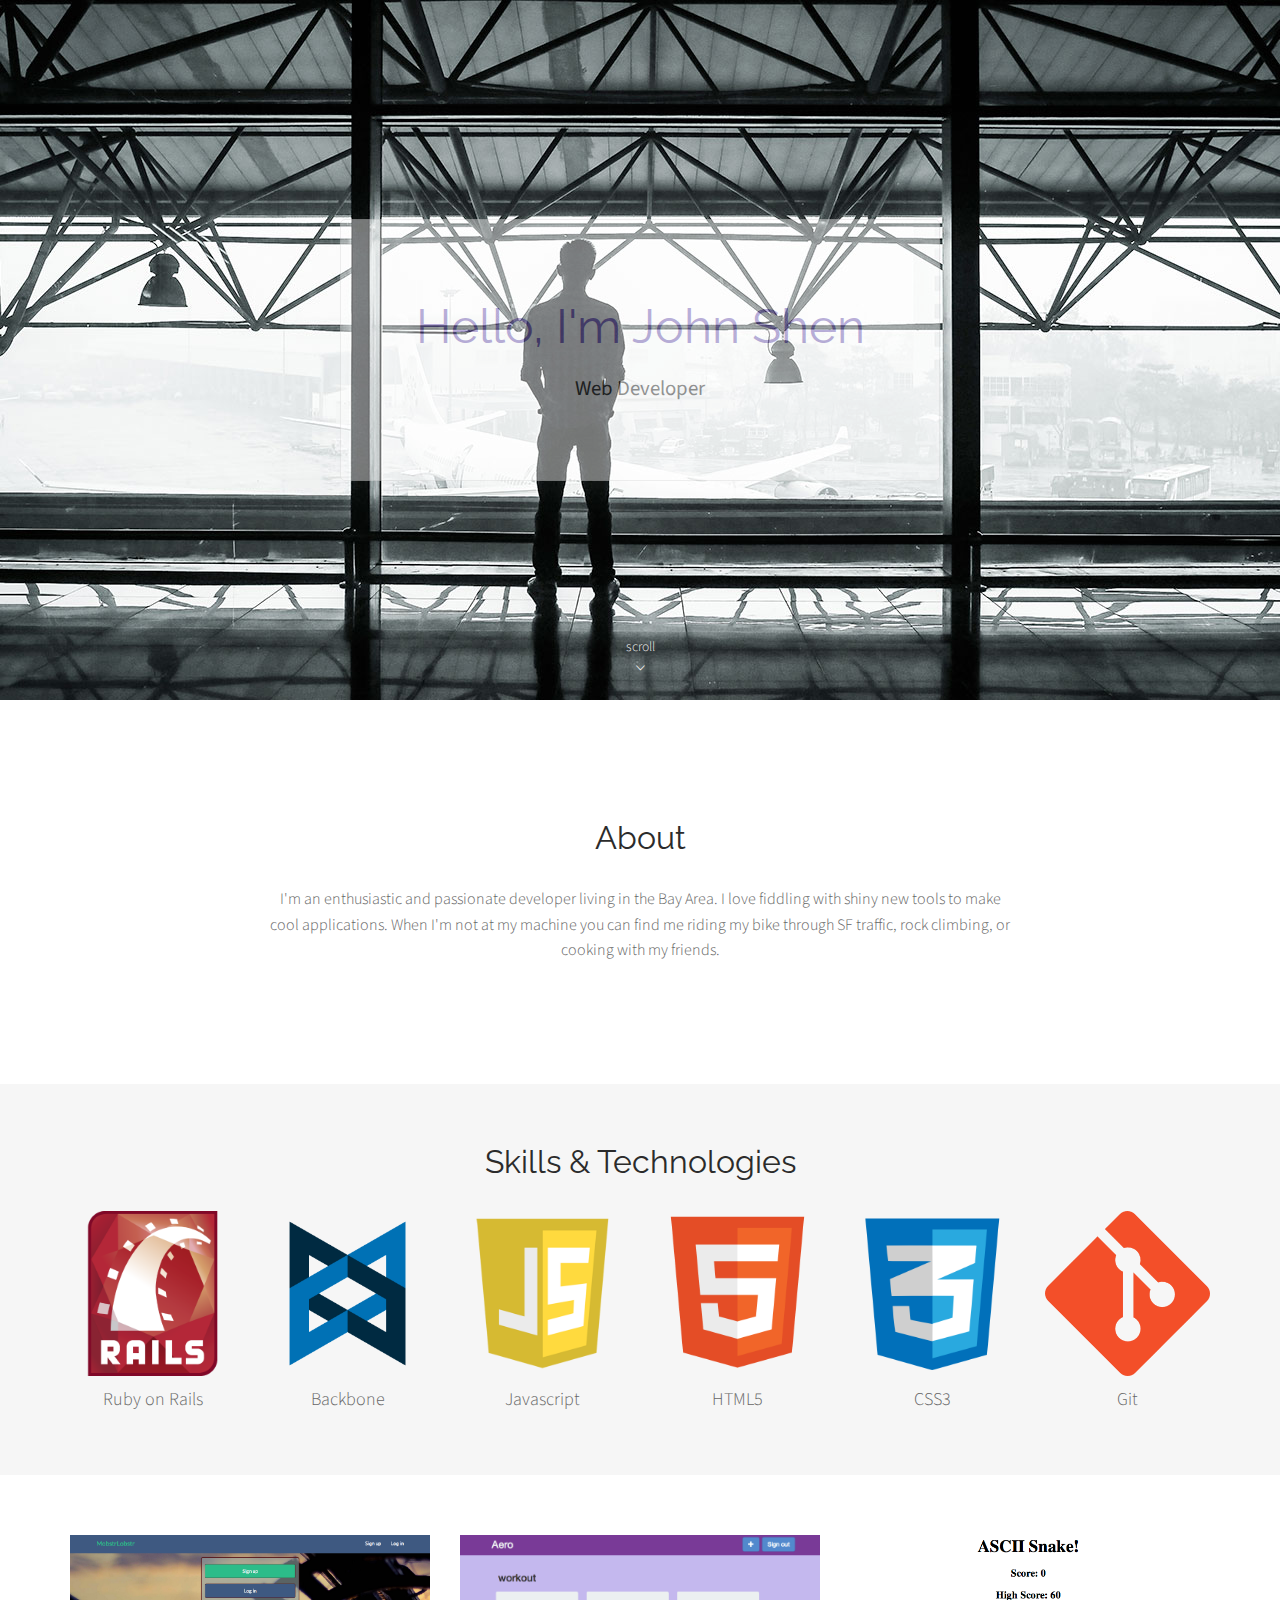
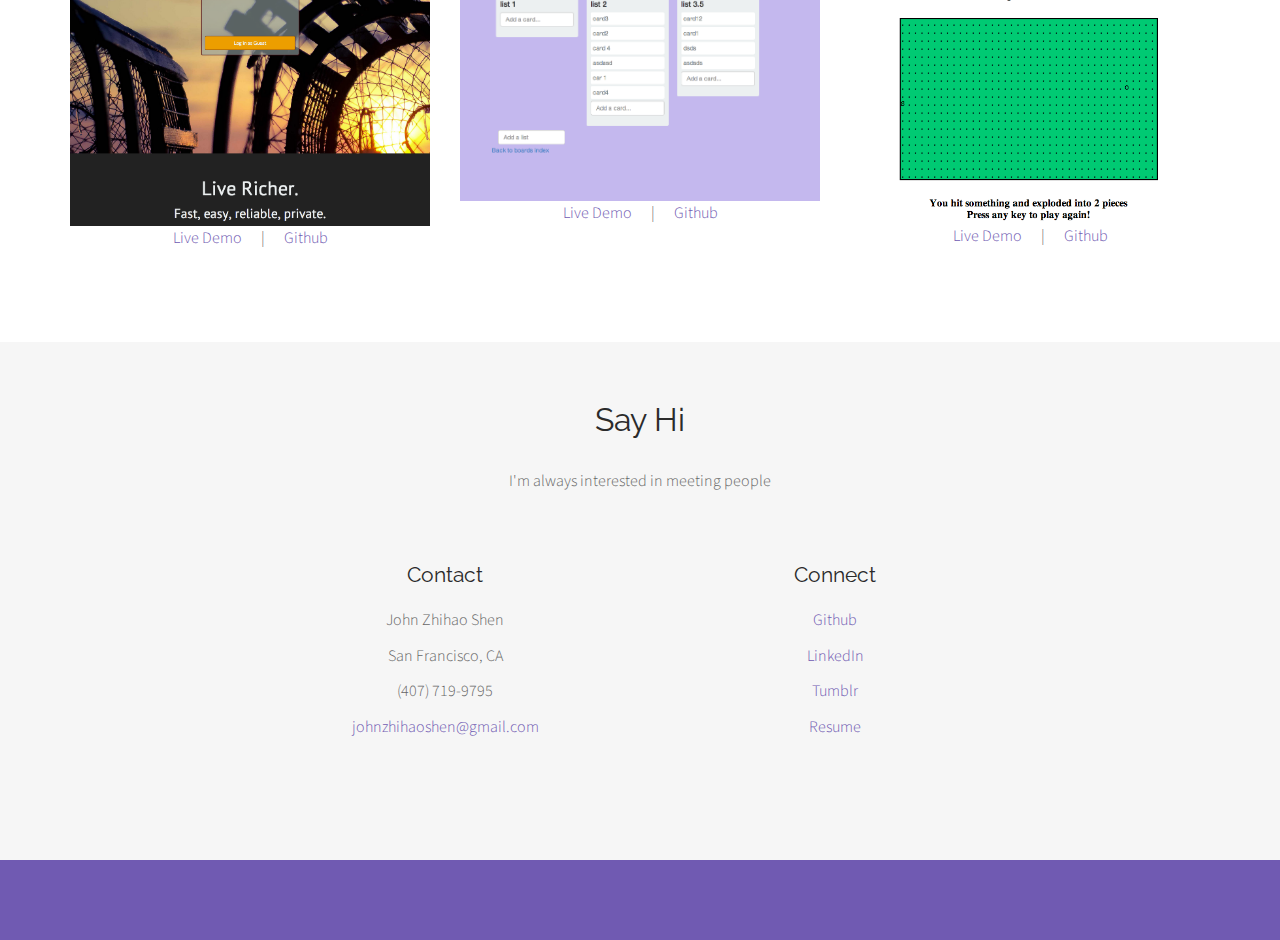
==== commit 31d10b29: "fixed links" ====
--- a/public/index.html
+++ b/public/index.html
@@ -143,7 +143,7 @@
                   </div> <!-- /portfolio-image -->
                 </a>
                 <div class="portfolio-links">
-                  <a href="http://mobstrlobstr.com/">Live Site</a>
+                  <a href="http://mobstrlobstr.com/">Live Demo</a>
                   <span>|</span>
                   <a href="http://github.com/JZebra/mobsta_lobsta">Github</a>
                 </div>
@@ -161,7 +161,7 @@
                   </div> <!-- /portfolio-image -->
                 </a>
                 <div class="portfolio-links">
-                  <a href="http://jzs-aero.herokuapp.com/">Live Site</a>
+                  <a href="http://jzs-aero.herokuapp.com/">Live Demo</a>
                   <span>|</span>
                   <a href="http://github.com/JZebra/trello_clone">Github</a>
                 </div>
@@ -179,7 +179,7 @@
                   </div> <!-- /portfolio-image -->
                 </a>
                 <div class="portfolio-links">
-                  <a href="/snake.html">Live Site</a>
+                  <a href="snake.html">Live Demo</a>
                   <span>|</span>
                   <a href="http://github.com/JZebra/snake">Github</a>
                 </div>
@@ -217,7 +217,7 @@
                 <p><a href="http://www.github.com/JZebra">Github</a></p>
                 <p><a href="http://www.linkedin.com/pub/john-shen/20/a6/b85/">LinkedIn</a></p>
                 <p><a href="http://johnshenawesomeblog.tumblr.com">Tumblr</a></p>
-                <p><a href="http://www.jzshen.com/public/resume.pdf">Resume</a></p>
+                <p><a href="https://www.dropbox.com/s/b6yn3wz2jhe3xfg/Resume%202014-08-22.odt?dl=0">Resume</a></p>
               </div>
             </div> <!-- /row -->
           </div> <!-- /contact-info -->
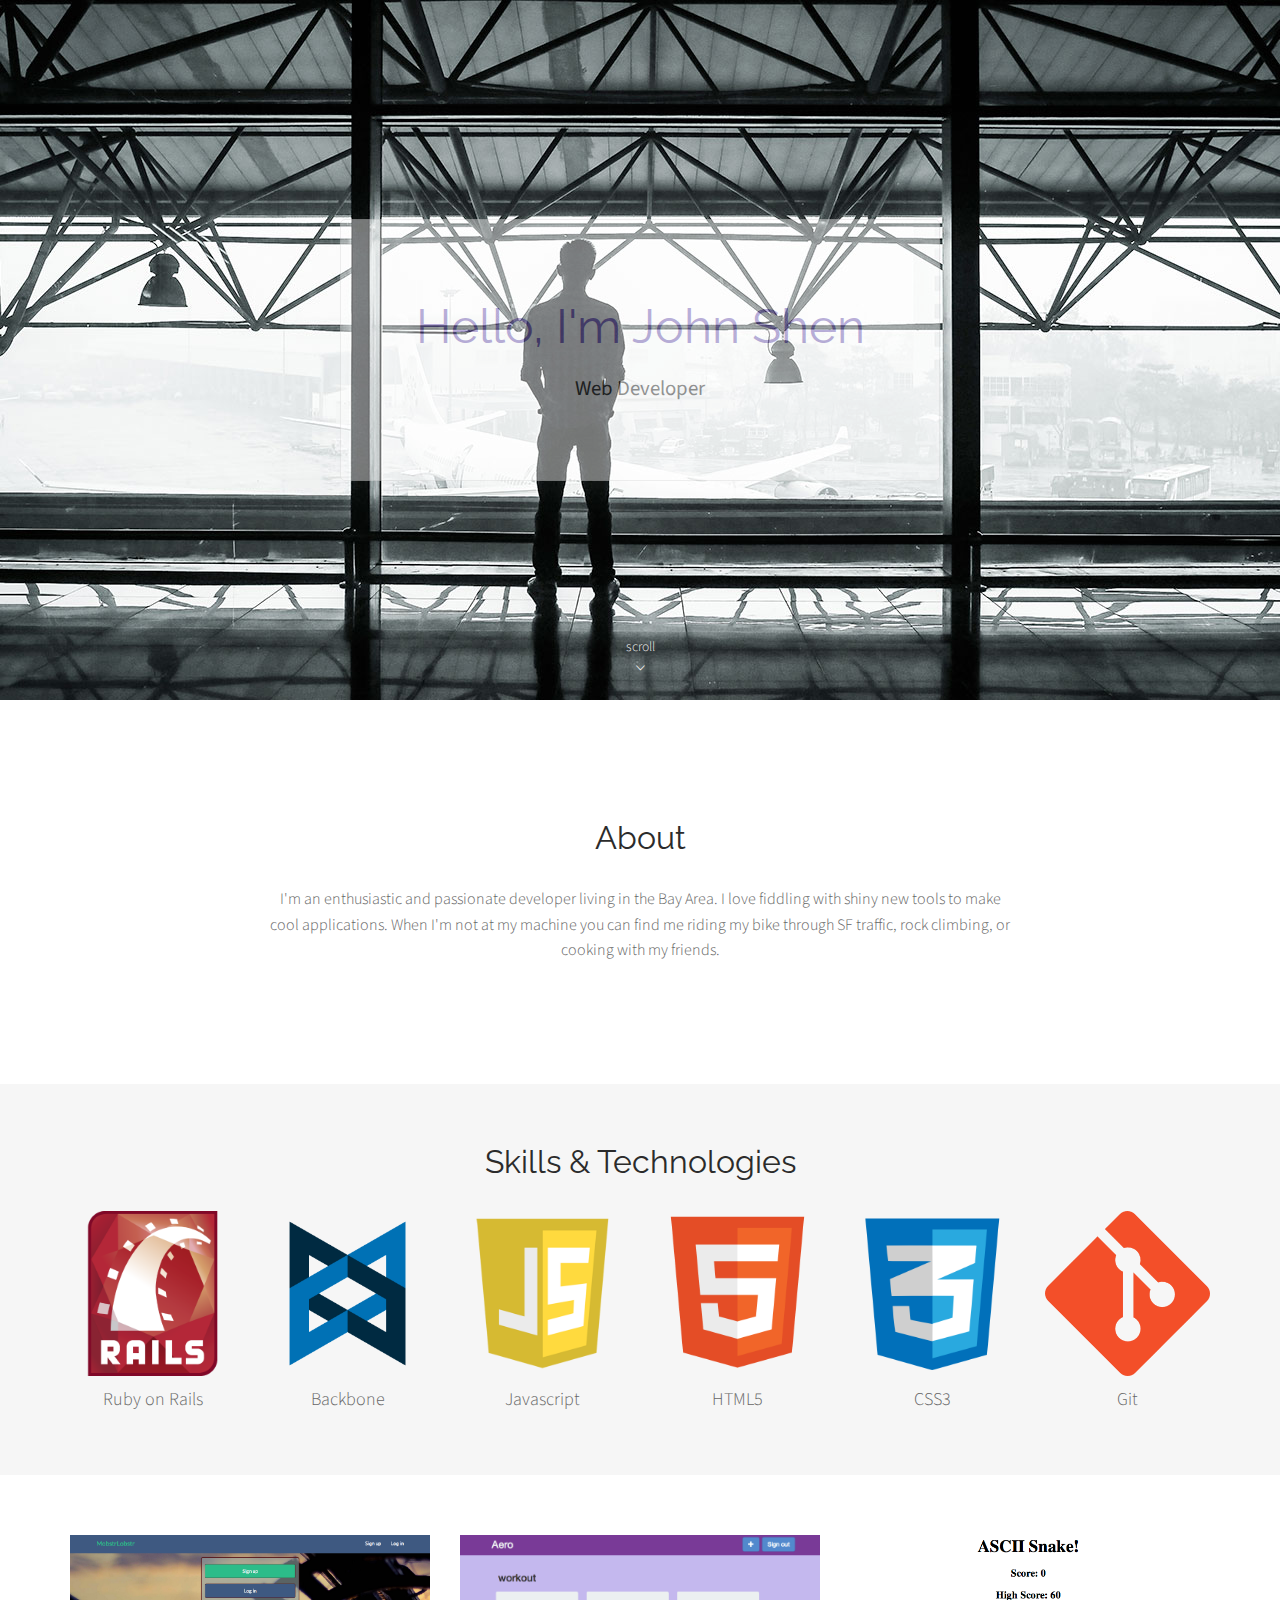
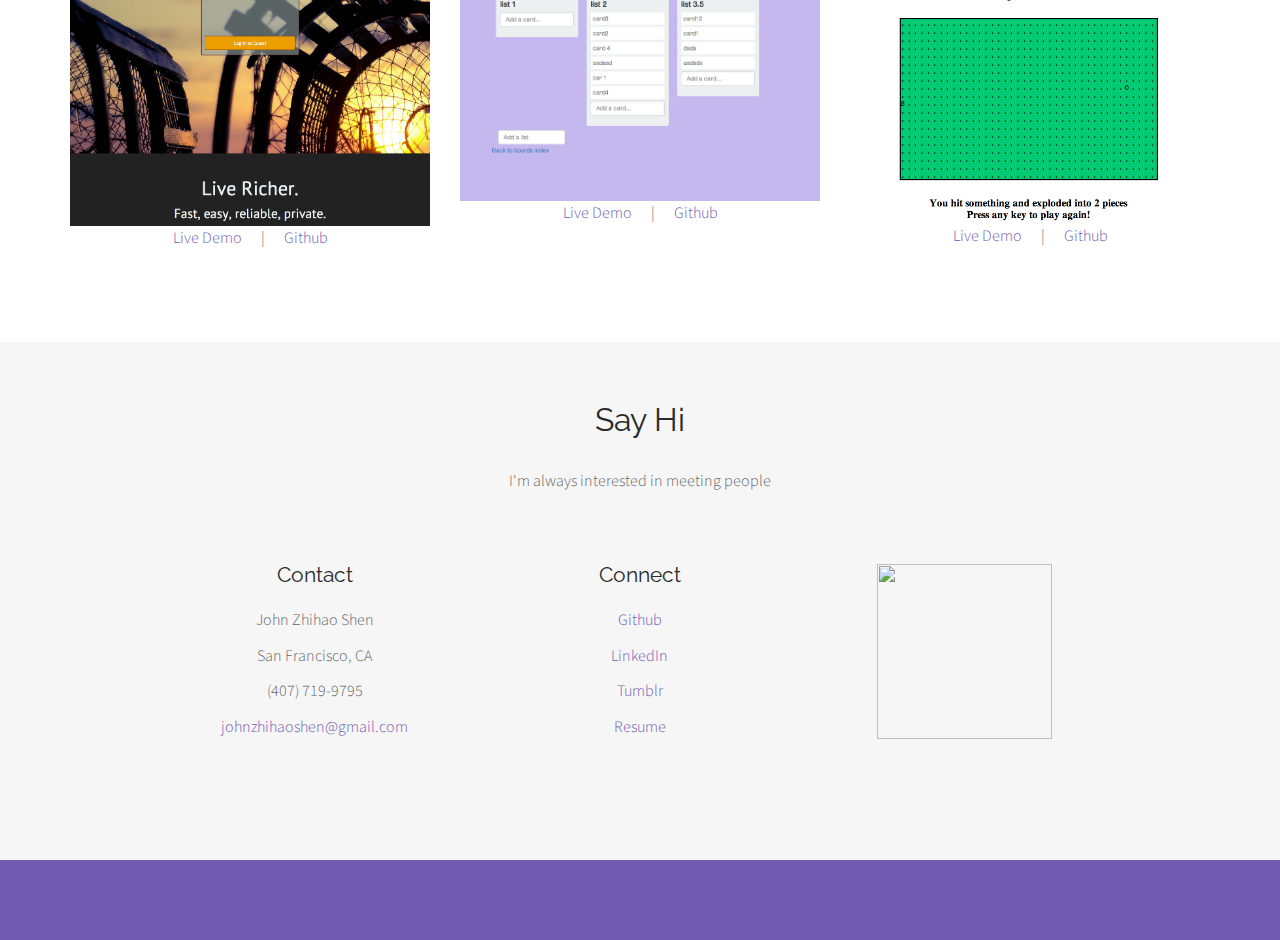
==== commit 781cd148: "added QR code" ====
--- a/public/index.html
+++ b/public/index.html
@@ -199,10 +199,10 @@
           <h3>Say Hi</h3>
           <p>I'm always interested in meeting people</p>
 
-          <div class="contact-info col-xs-12 col-md-8 col-md-offset-2 text-center block">
+          <div class="contact-info col-xs-12 col-md-10 col-md-offset-1 text-center block">
             <div class="row">
 
-              <div class="col-xs-12 col-sm-6">
+              <div class="col-xs-12 col-sm-4">
                 <h5>Contact</h5>
                 <p>John Zhihao Shen</p>
                 <p>San Francisco, CA</p>
@@ -212,14 +212,20 @@
                 </p>
               </div>
           
-              <div class="col-xs-12 col-sm-6">
+              <div class="col-xs-12 col-sm-4">
                 <h5>Connect</h5>
                 <p><a href="http://www.github.com/JZebra">Github</a></p>
                 <p><a href="http://www.linkedin.com/pub/john-shen/20/a6/b85/">LinkedIn</a></p>
                 <p><a href="http://johnshenawesomeblog.tumblr.com">Tumblr</a></p>
-                <p><a href="https://www.dropbox.com/s/b6yn3wz2jhe3xfg/Resume%202014-08-22.odt?dl=0">Resume</a></p>
+                <p><a href="https://www.dropbox.com/s/fkbcxms4sp6bgjz/Resume%202014-08-22.pdf?dl=0">Resume</a></p>
+              </div>
+            
+              <div class="col-xs-12 col-sm-4">
+                <img class="vcard"
+                src="/img/content/vcard.jpg">
               </div>
             </div> <!-- /row -->
+        
           </div> <!-- /contact-info -->
 
         </div> <!-- /row -->
--- a/public/css/custom.css
+++ b/public/css/custom.css
@@ -32,4 +32,9 @@
 span {
   margin-left: 1em;
   margin-right: 1em;
+}
+
+.vcard {
+  height: 175px;
+  width: 175px;
 }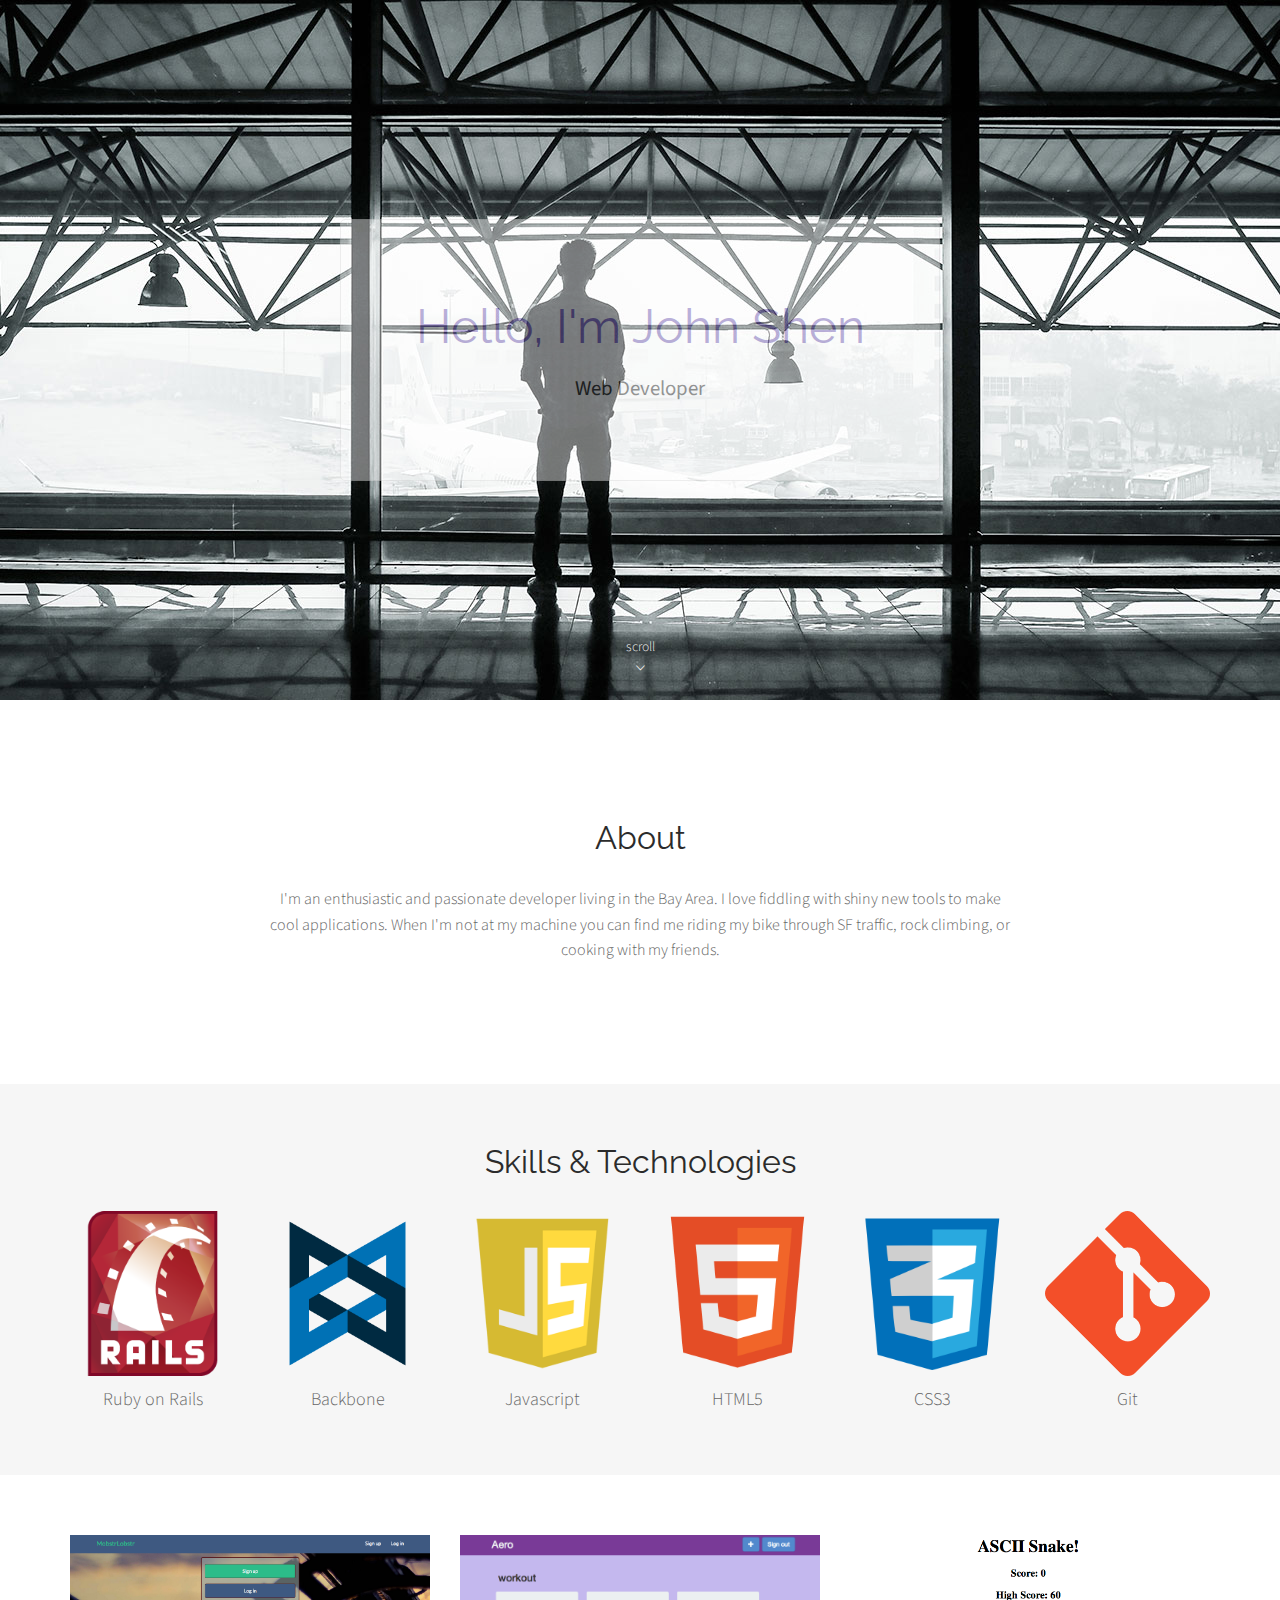
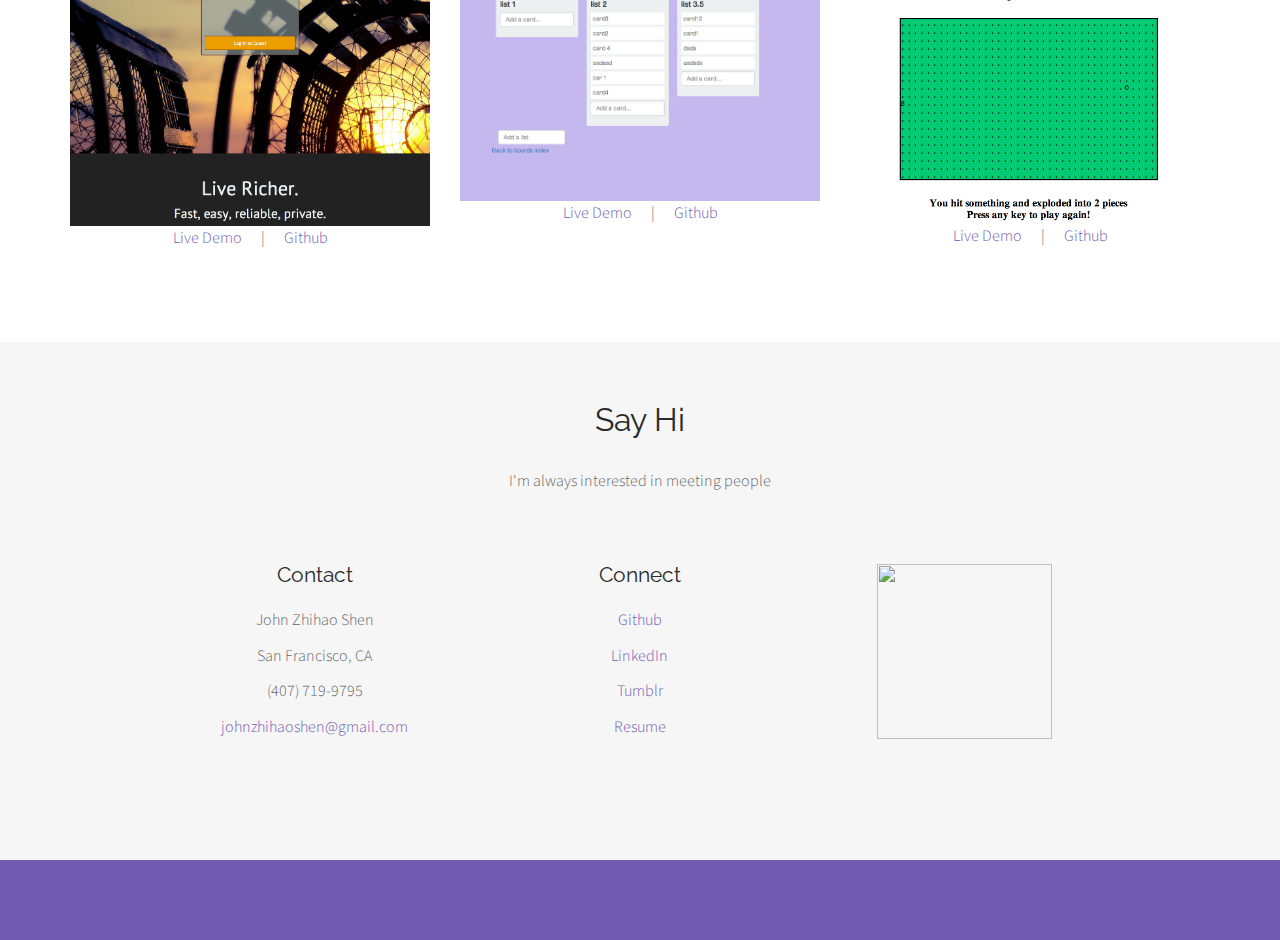
==== commit bb7cd4ab: "added Heap analytics" ====
--- a/public/index.html
+++ b/public/index.html
@@ -24,6 +24,11 @@
     <link href="css/style.css" rel="stylesheet">
     <link href="css/color/violet.css" rel="stylesheet">
     <link href="css/custom.css" rel="stylesheet">
+<!--Heap Analytics -->
+    <script type="text/javascript">
+      window.heap=window.heap||[],heap.load=function(t,e){window.heap.appid=t,window.heap.config=e;var a=document.createElement("script");a.type="text/javascript",a.async=!0,a.src=("https:"===document.location.protocol?"https:":"http:")+"//cdn.heapanalytics.com/js/heap.js";var n=document.getElementsByTagName("script")[0];n.parentNode.insertBefore(a,n);for(var o=function(t){return function(){heap.push([t].concat(Array.prototype.slice.call(arguments,0)))}},p=["identify","track"],c=0;c<p.length;c++)heap[p[c]]=o(p[c])};
+      heap.load("1901987013");
+    </script>
   </head>
   <body data-spy="scroll" data-target=".main-menu" data-offset="85">
     
--- a/public/css/style.css
+++ b/public/css/style.css
@@ -2011,4 +2011,12 @@
     background-image: url('../img/background-images/person@2x.jpg');
   }
 }
-**/+**/
+
+.bg-image-street {
+  background: url('../img/background-images/street.jpg') scroll top no-repeat;
+  -webkit-background-size: cover;
+     -moz-background-size: cover;
+       -o-background-size: cover;
+          background-size: cover;
+}